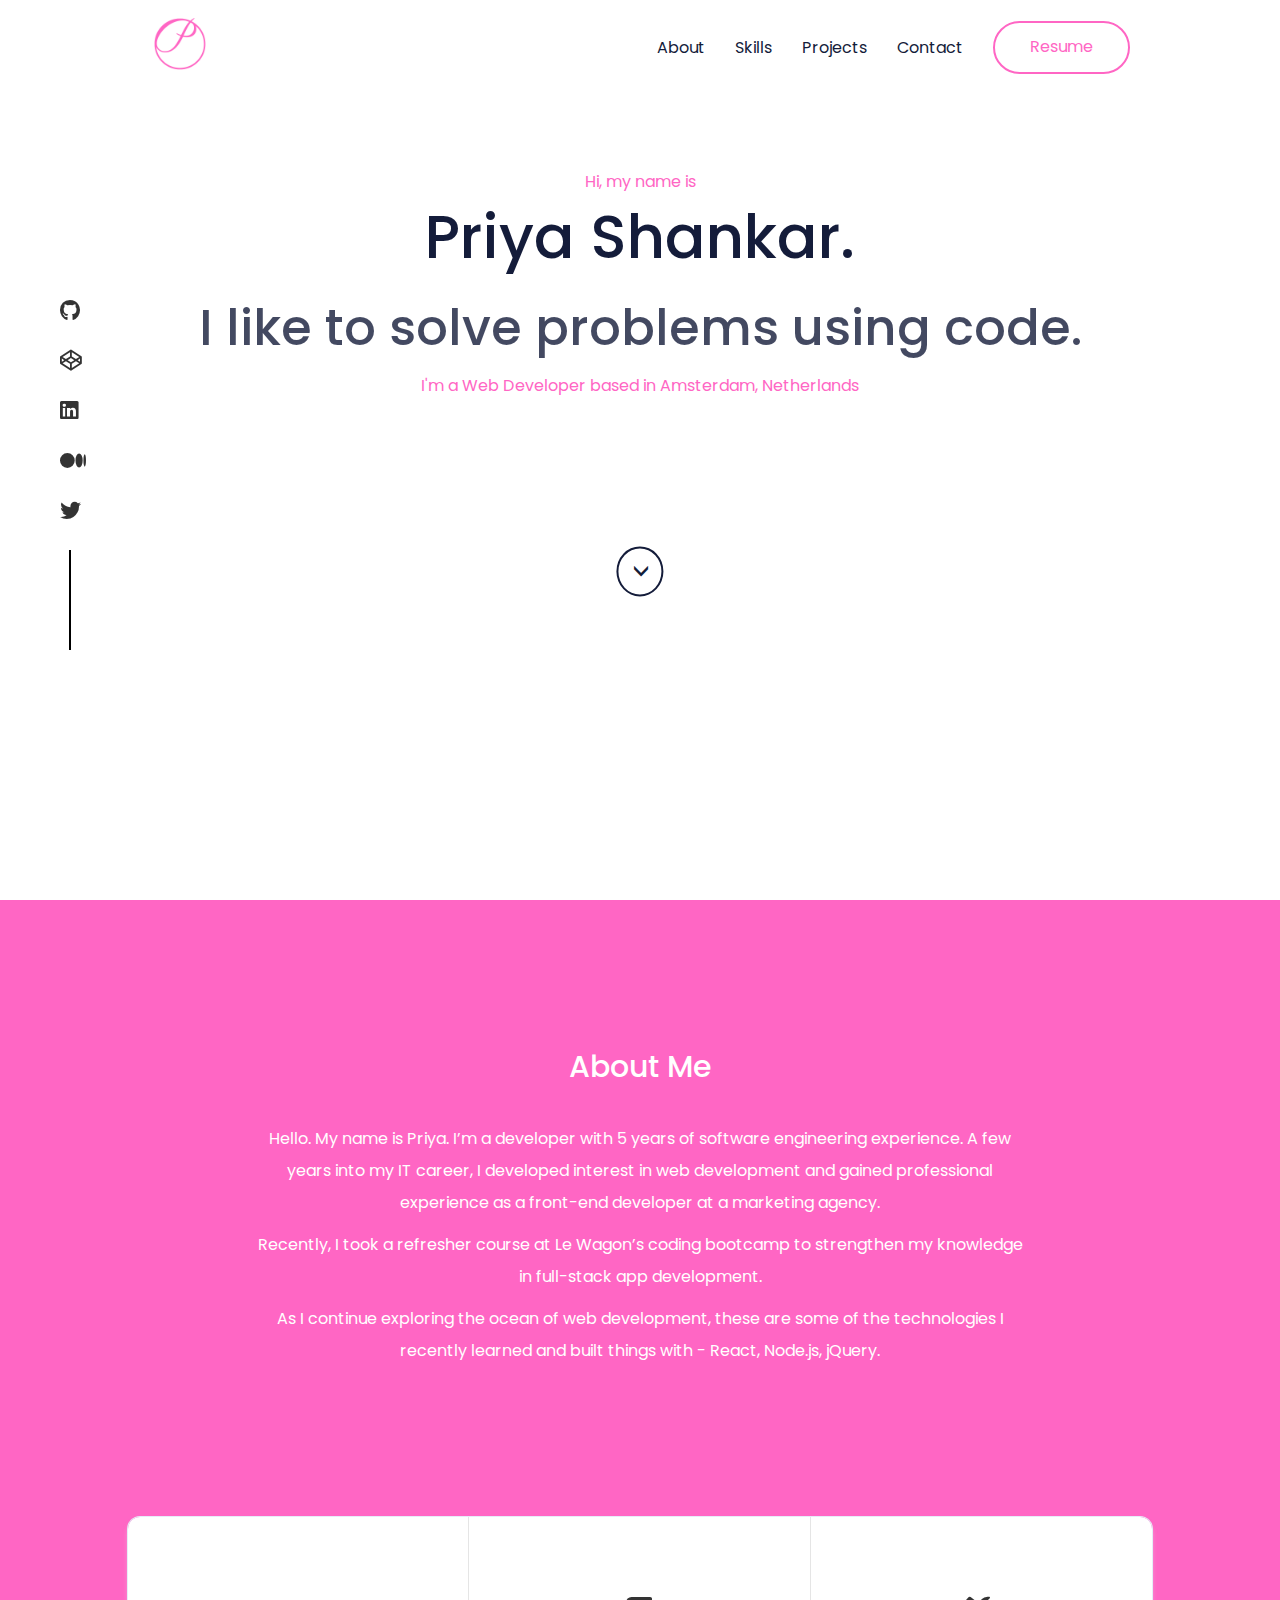
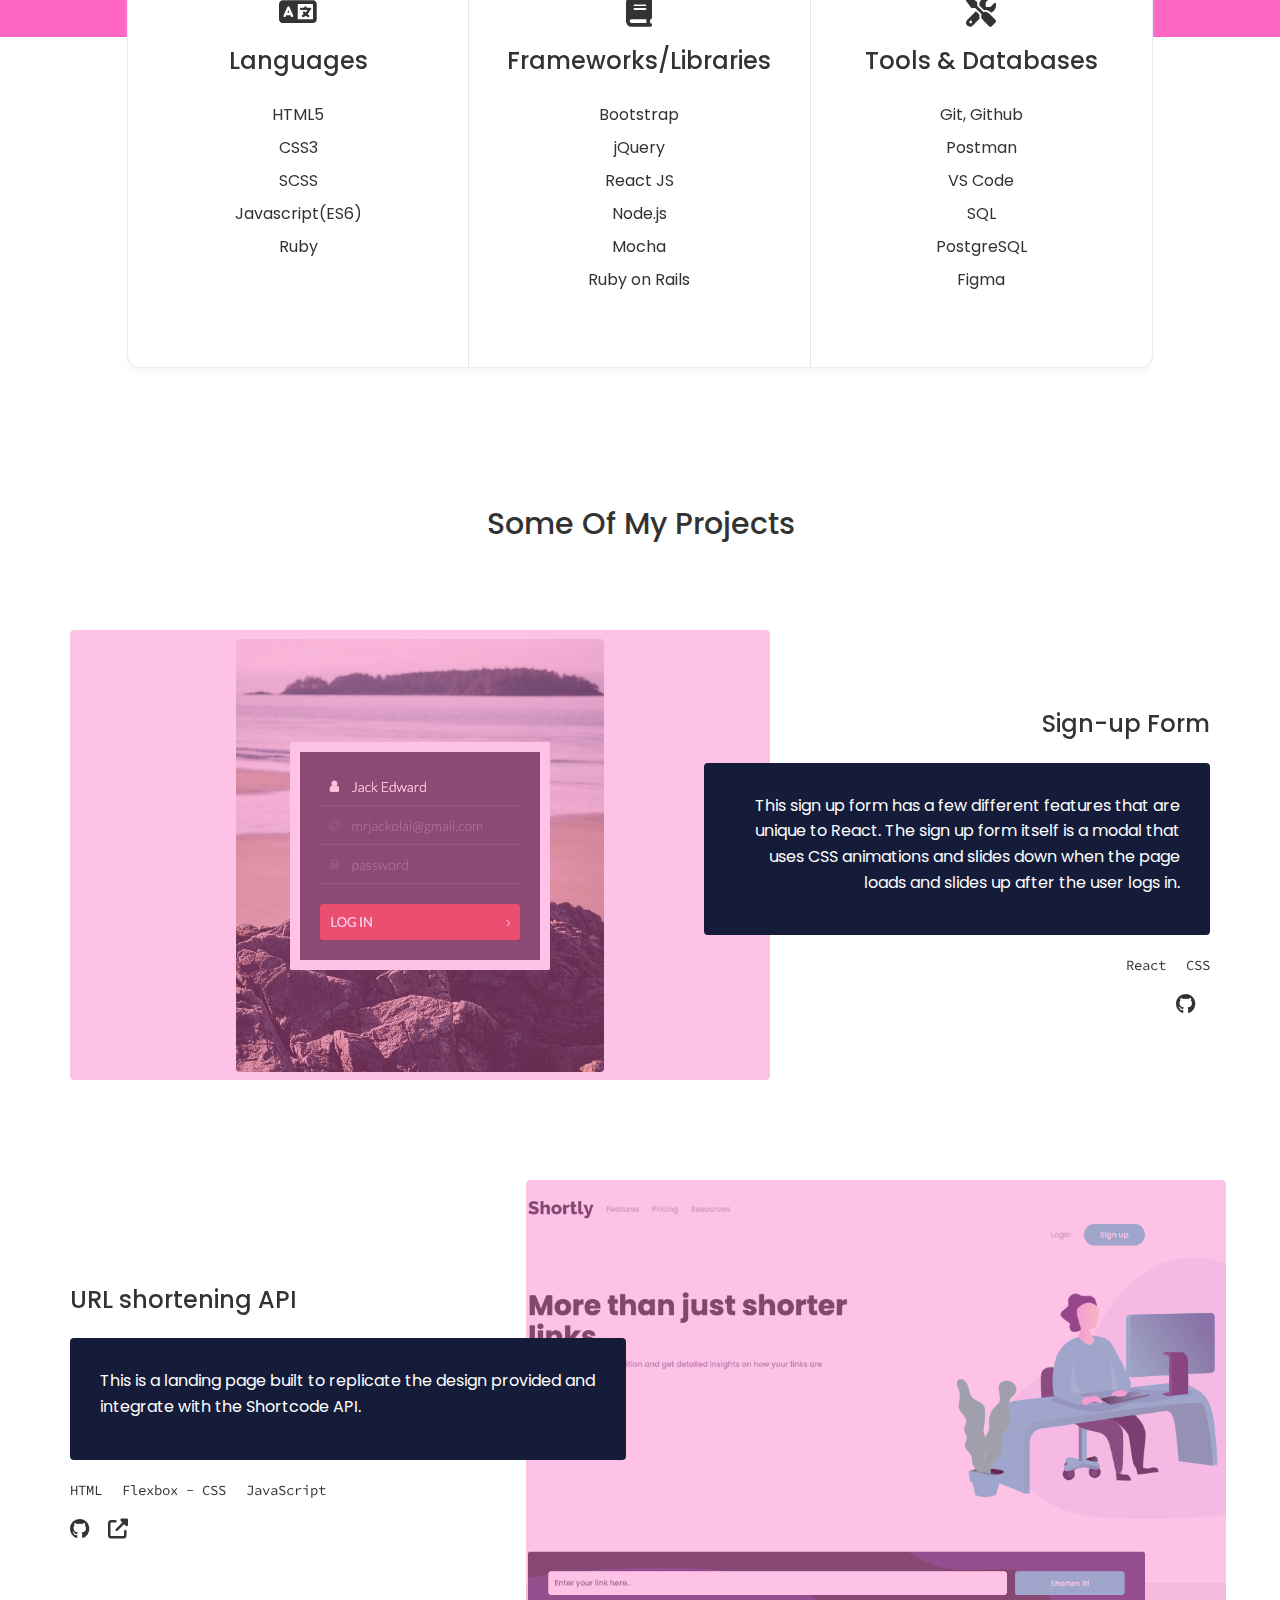
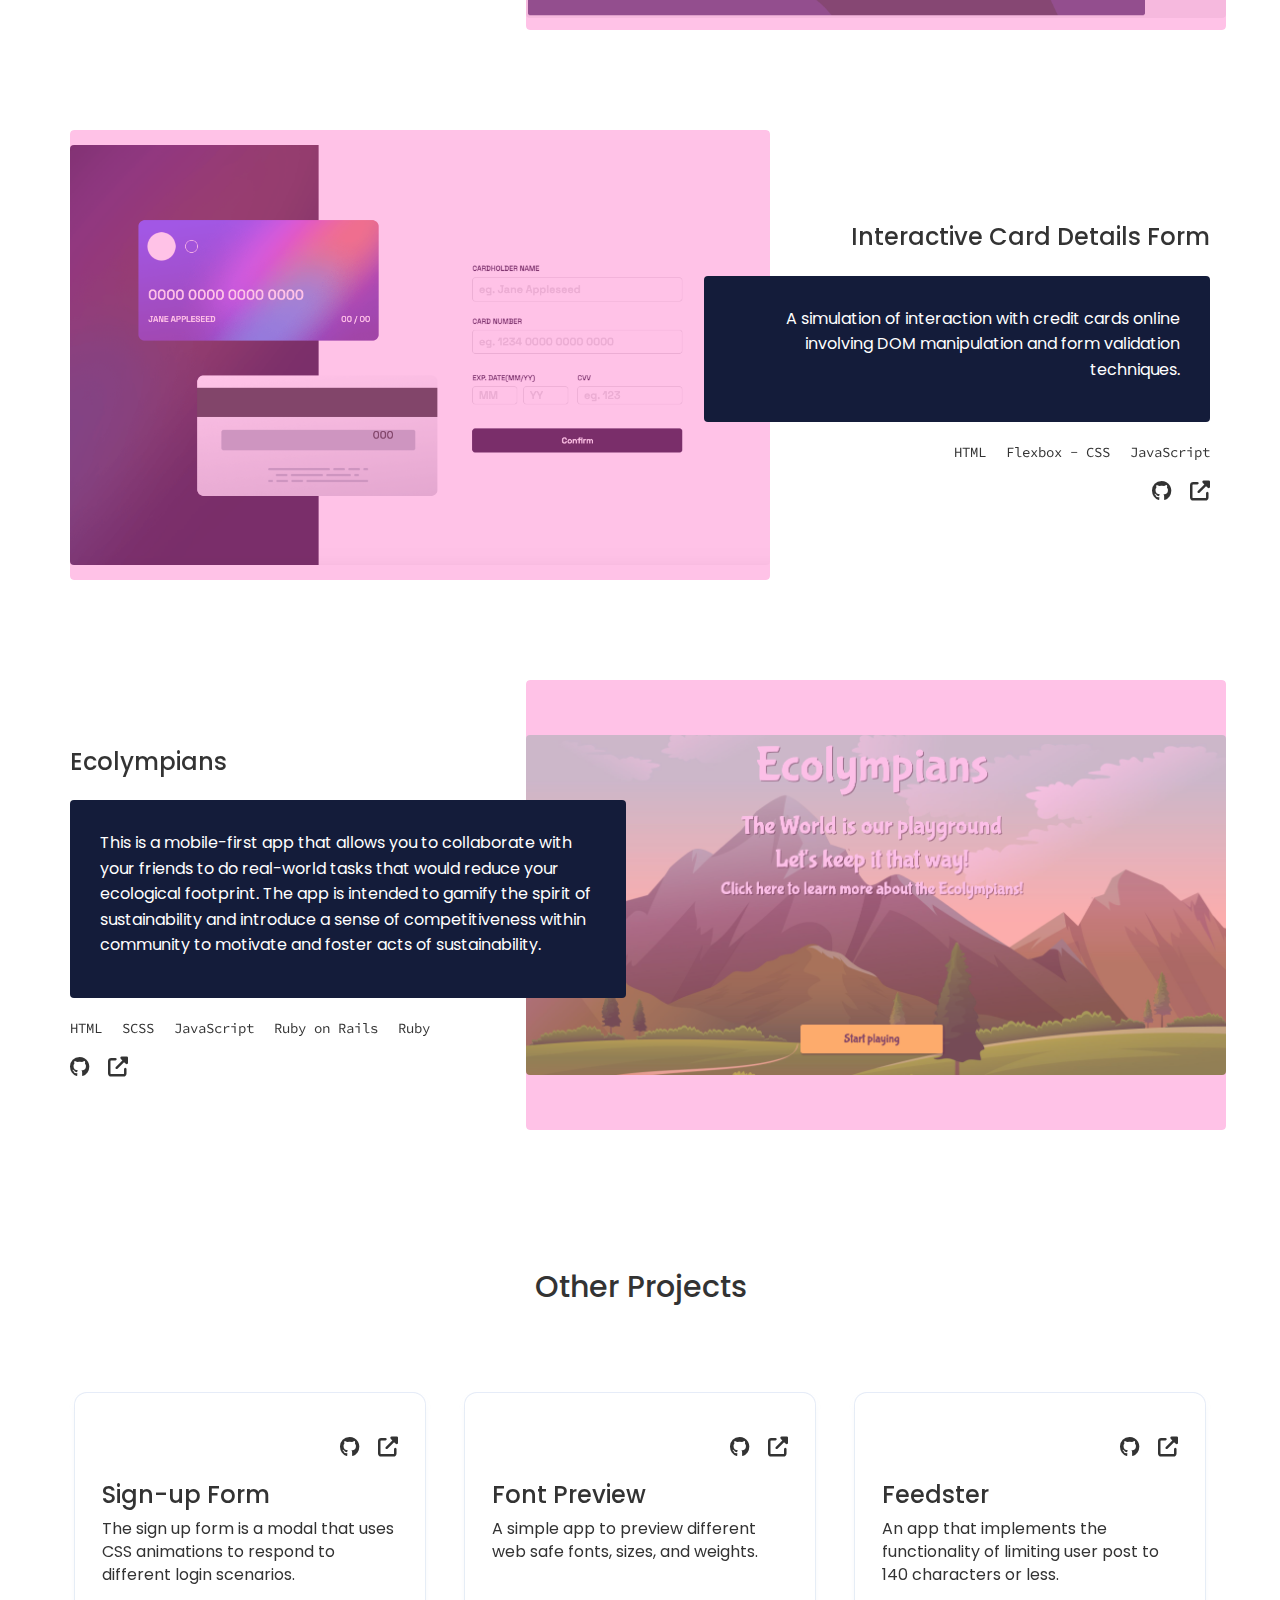
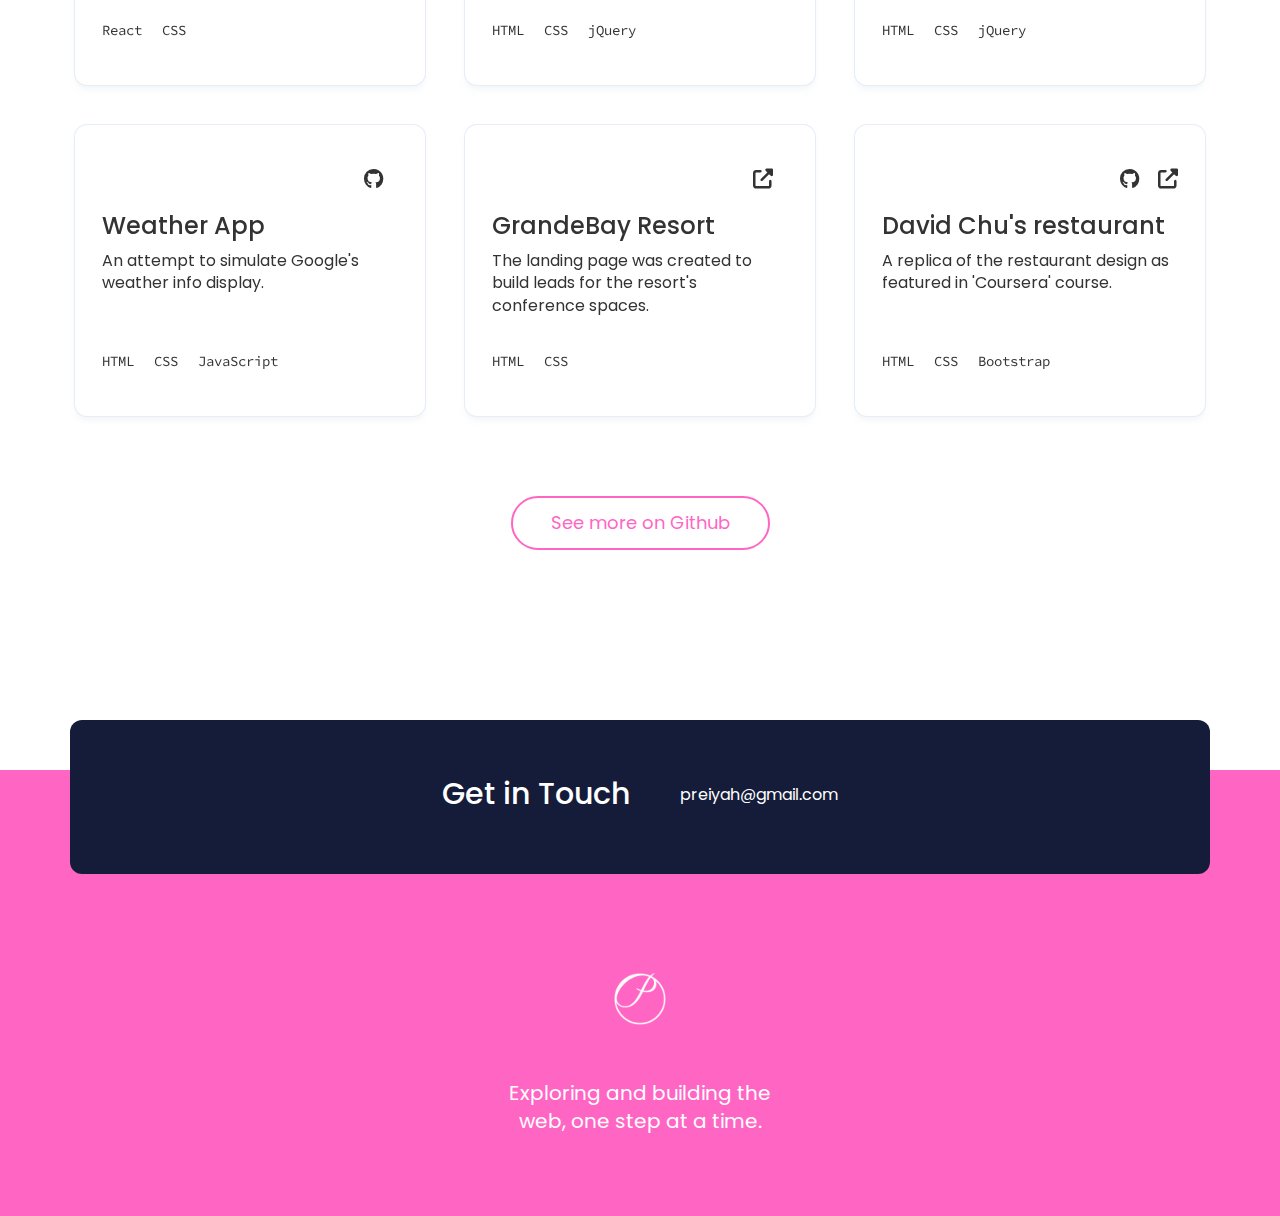
==== index.html @ c25af242 "reordered projects" ====
<!doctype html>
<html>

<head>
  <meta charset="utf-8">
  <meta name="viewport" content="width=device-width, initial-scale=1.0">
  <link rel="icon" type="image/png" href="./images/logo.png">
  <link rel="stylesheet" href="https://maxcdn.bootstrapcdn.com/bootstrap/3.3.7/css/bootstrap.min.css">
  <!-- <link rel="stylesheet" href="//maxcdn.bootstrapcdn.com/font-awesome/6.1.2/css/font-awesome.min.css"> -->
  <link rel="stylesheet" href="https://cdnjs.cloudflare.com/ajax/libs/font-awesome/6.1.2/css/all.min.css">
  <!-- <link href="https://fonts.googleapis.com/css?family=Lato|Source+Serif+Pro|Fira+Mono|Roboto|Fredoka+One" -->
  <!--     rel="stylesheet"> -->
  <link rel="preconnect" href="https://fonts.googleapis.com">
  <link rel="preconnect" href="https://fonts.gstatic.com" crossorigin>
  <!-- <link href="https://fonts.googleapis.com/css2?family=Poppins&display=swap" rel="stylesheet"> -->

  <link href="https://fonts.googleapis.com/css2?family=Poppins&family=Source+Code+Pro:wght@400&display=swap"
    rel="stylesheet">
  <link rel="stylesheet" href="style.css">
  <title>Priya Shankar | Web developer</title>
</head>

<body>
  <!-- Navigation Block-->

  <section class="hero">
    <nav id="navBar">
      <div class="header">
        <div class="logo">
          <a href='#'>
            <img src="images/logo.png" alt="Logo">
          </a>
        </div>
        <div class="menu">
          <i class="fa fa-solid fa-bars"></i>
        </div>
        <div class="menu-expanded">
          <div class="menu-items">
            <a href="#about-me">About</a>
            <a href="#skills">Skills</a>
            <a href="#projects">Projects</a>
            <a href="#get-in-touch">Contact</a>
            <button class="btn-resume">
              <a href="Resume.pdf" target="_blank">Resume</a>
            </button>
          </div>
          <div class="menu-icon-cross">
            <i class="fa fa-solid fa-xmark"></i>
          </div>

        </div>
        <div class="menu-lg">
          <div class="menu-items-lg">
            <a href="#about-me">About</a>
            <a href="#skills">Skills</a>
            <a href="#projects">Projects</a>
            <a href="#get-in-touch">Contact</a>
            <button class="btn-resume">
              <a href="resume.pdf" target="_blank">Resume</a>
            </button>
          </div>
          <div class="menu-icon-cross">
            <i class="fa fa-solid fa-xmark"></i>
          </div>

        </div>


      </div>
    </nav>
    <div class="container">

      <!-- Hero Block-->
      <div class="intro">
        <p>Hi, my name is</p>
        <h1 class="name">Priya Shankar.</h1>
        <h2>I like to solve problems using code.</h2>
        <p>I'm a Web Developer based in Amsterdam, Netherlands</p>

      </div>
      <a class="btn-scroll" href="#about-me">

      </a>
      <ul class="social-media">
        <li><a href="https://github.com/impriyashankar" target="_blank"><i class="fa fa-brands fa-github"></i></a></li>
        <li><a href="https://codepen.io/impriyashankar/" target="_blank"><i class="fa fa-brands fa-codepen"></i></a>
        </li>
        <li><a href="https://www.linkedin.com/in/priyashankarkp/" target="_blank"><i
              class="fa fa-brands fa-linkedin"></i></a></li>
        <li><a href="https://medium.com/@preiyah" target="_blank"><i class="fa fa-brands fa-medium"></i></a></li>
        <li><a href="https://twitter.com/impriyashankar" target="_blank"><i class="fa fa-brands fa-twitter"></i></a>
        </li>
        <li class="line"></li>
      </ul>
    </div>
  </section>
  <section id="about-me">
    <div class="container">
      <h2>
        About Me
      </h2>
      <div class="content">
        <p>Hello. My name is Priya. I’m a developer with 5 years of software engineering experience. A few years into my
          IT career, I developed interest in web development and gained professional experience as a front-end developer
          at a marketing agency.</p>

        <p>Recently, I took a refresher course at Le Wagon’s coding bootcamp to strengthen my knowledge in full-stack
          app development. </p>

        <p>As I continue exploring the ocean of web development, these are some of the technologies I recently learned
          and built things with - React, Node.js, jQuery.

        </p>
      </div>
  </section>

  <section id="skills">
    <div class="container">
      <div class="content row">
        <div class="languages col-md-4">
          <i class="fa-solid fa-language"></i>
          <h3>Languages</h3>
          <p>HTML5</p>
          <p>CSS3</p>
          <p>SCSS</p>

          <p>Javascript(ES6)</p>
          <p>Ruby</p>


        </div>
        <div class="libs col-md-4">
          <i class="fa-solid fa-book"></i>
          <h3>Frameworks/Libraries</h3>
          <p>Bootstrap</p>
          <p>jQuery</p>
          <p>React JS</p>
          <p>Node.js</p>
          <p>Mocha</p>
          <p>Ruby on Rails</p>

        </div>
        <div class="tools col-md-4">
          <i class="fa-solid fa-screwdriver-wrench"></i>
          <h3>Tools & Databases</h3>
          <p>Git, Github</p>
          <p>Postman</p>
          <p>VS Code</p>
          <p>SQL</p>
          <p>PostgreSQL</p>
          <p>Figma</p>

        </div>
      </div>
    </div>
  </section>

  <section id="projects">
    <div class="container">
      <h2>Some Of My Projects</h2>
      <div class="project">
        <a href="#" target="_blank">
          <div class="project-image">
            <img src="images/React-signup-form.png" alt="Sign-up form">
            <div class="image-overlay"></div>

          </div>
        </a>
        <div class="project-text first">
          <div class="project-name">
            <a href="https://github.com/impriyashankar/React-Signup-Form" target="_blank">
              <h3>Sign-up Form</h3>
            </a>
          </div>
          <div class="project-desc first">
            <p>This sign up form has a few different features that are unique to React. The sign up form itself is a
              modal that uses CSS animations and slides down when the page loads and slides up after the user logs in.
            </p>
          </div>
          <div class="project-tech">
            <p>React</p>
            <p>CSS</p>

          </div>
          <div class="project-view">
            <a href="https://github.com/impriyashankar/React-Signup-Form" target="_blank"><i
                class="fa fa-brands fa-github"></i></a>
            <!-- <a href="#" target="_blank"><i class="fa-solid fa-up-right-from-square"></i></i></a> -->
          </div>
        </div>

      </div>
      <!-- <div class="project">
        <a href="https://github.com/impriyashankar/My-First-React-App" target="_blank">
          <div class="project-image">
            <img src="images/React-estore.png" alt="e-Store">
            <div class="image-overlay"></div>
          </div>
        </a>
        <div class="project-text first">
          <div class="project-name">
            <a href="https://github.com/impriyashankar/My-First-React-App" target="_blank">
              <h3>Simple e-Store</h3>
            </a>
          </div>
          <div class="project-desc first">
            <p>This project was my first venture into the world of React. It's a mobile-first, responsive React Single
              Page Application that simulates an ecommerce application.</p>
          </div>
          <div class="project-tech">
            <p>React</p>
            <p>CSS</p>

          </div>
          <div class="project-view">
            <a href="https://github.com/impriyashankar/My-First-React-App" target="_blank"><i
                class="fa fa-brands fa-github"></i></a>

          </div>
        </div>
      </div> -->

      <div class="project">
        <a href="#" target="_blank">
          <div class="project-image">
            <img src="images/url-shortening-api.png" alt="URL Shortening API">
            <div class="image-overlay"></div>

          </div>
        </a>
        <div class="project-text second">
          <div class="project-name">
            <a href="https://impriyashankar.github.io/url-shortening-api/" target="_blank">
              <h3>URL shortening API</h3>
            </a>
          </div>
          <div class="project-desc second">
            <p>This is a landing page built to replicate the design provided and integrate with the Shortcode API. </p>
          </div>
          <div class="project-tech">
            <p>HTML</p>
            <p>Flexbox - CSS</p>
            <!-- <p>Mobile-first workflow</p> -->
            <p>JavaScript</p>
          </div>
          <div class="project-view">
            <a href="https://github.com/impriyashankar/url-shortening-api" target="_blank"><i
                class="fa fa-brands fa-github"></i></a>
            <a href="https://impriyashankar.github.io/url-shortening-api/" target="_blank"><i
                class="fa-solid fa-up-right-from-square"></i></i></a>
          </div>
        </div>
      </div>

      <div class="project">
        <a href="#" target="_blank">
          <div class="project-image">
            <img src="images/interactive-cards.png" alt="Interactive Cards">
            <div class="image-overlay"></div>

          </div>
        </a>
        <div class="project-text third">
          <div class="project-name">
            <a href="https://impriyashankar.github.io/interactive-cards/" target="_blank">
              <h3>Interactive Card Details Form</h3>
            </a>
          </div>
          <div class="project-desc third">
            <p>A simulation of interaction with credit cards online involving DOM manipulation and form validation techniques.</p>
          </div>
          <div class="project-tech">
            <p>HTML</p>
            <p>Flexbox - CSS</p>
            <p>JavaScript</p>
          </div>
          <div class="project-view">
            <a href="https://github.com/impriyashankar/interactive-cards" target="_blank"><i
                class="fa fa-brands fa-github"></i></a>
            <a href="https://impriyashankar.github.io/interactive-cards/" target="_blank"><i
                class="fa-solid fa-up-right-from-square"></i></i></a>
          </div>
        </div>
      </div>
      <div class="project">
        <a href="http://www.ecolympians.fun/" target="_blank">
          <div class="project-image">
            <img src="images/Ecolympians.png" alt="Ecolympians - for sustainability">
            <div class="image-overlay"></div>

          </div>
        </a>
        <div class="project-text fourth">
          <div class="project-name">
            <a href="http://www.ecolympians.fun/" target="_blank">
              <h3>Ecolympians</h3>
            </a>
          </div>
          <div class="project-desc fourth">
            <p>This is a mobile-first app that allows you to collaborate with your friends to do real-world tasks that
              would reduce your ecological footprint. The app is intended to gamify the spirit of sustainability and
              introduce a sense of competitiveness within community to motivate and foster acts of sustainability.</p>
          </div>
          <div class="project-tech">
            <p>HTML</p>
            <p>SCSS</p>
            <p>JavaScript</p>
            <p>Ruby on Rails</p>
            <p>Ruby</p>
          </div>
          <div class="project-view">
            <a href="https://github.com/impriyashankar/ecolympians" target="_blank"><i
                class="fa fa-brands fa-github"></i></a>
            <a href="http://www.ecolympians.fun/" target="_blank"><i
                class="fa-solid fa-up-right-from-square"></i></i></a>
          </div>
        </div>
      </div>



      <!-- <div class="project">
        <a href="#" target="_blank">
          <div class="project-image">
            <img src="images/Real-time-clock.png" alt="Real-time clock">
            <div class="image-overlay"></div>

          </div>
        </a>
        <div class="project-text fourth">
          <div class="project-name">
            <a href="https://impriyashankar.github.io/Real-time-Clock/" target="_blank">
              <h3>Real-time Clock</h3>
            </a>
          </div>
          <div class="project-desc third">
            <p>A real-time CSS clock that displays the current time.</p>
          </div>
          <div class="project-tech">
            <p>HTML</p>
            <p>CSS</p>
            <p>JavaScript</p>
          </div>
          <div class="project-view">
            <a href="https://github.com/impriyashankar/Real-time-Clock" target="_blank"><i
                class="fa fa-brands fa-github"></i></a>
            <a href="https://impriyashankar.github.io/Real-time-Clock/" target="_blank"><i
                class="fa-solid fa-up-right-from-square"></i></i></a>
          </div>
        </div>
      </div> -->

    </div>
  </section>

  <section class="other-projects">
    <div class="container">
      <h2>Other Projects</h2>




      <div class="row">

        <div class="work col-xs-12 col-sm-6 col-md-4">

          <div class="content">
            <div class="icons">
              <a href="https://github.com/impriyashankar/React-Signup-Form" target="_blank"><i
                  class="fa fa-brands fa-github"></i></a>
              <a href="https://impriyashankar.github.io/React-Signup-Form/" target="_blank"><i
                  class="fa-solid fa-up-right-from-square"></i></i></a>
            </div>
            <div class="text">
              <h3>Sign-up Form</h3>
              <p>The sign up form is a modal that uses CSS animations to respond to different login scenarios.</p>
            </div>
            <div class="project-tech">
              <p>React</p>
              <p>CSS</p>

            </div>
          </div>

        </div>

        <div class="work col-xs-12 col-sm-6 col-md-4">
          <div class="content">
            <div class="icons">
              <a href="https://github.com/impriyashankar/Font-Preview" target="_blank"><i
                  class="fa fa-brands fa-github"></i></a>
              <a href="https://impriyashankar.github.io/Font-Preview/" target="_blank"><i
                  class="fa-solid fa-up-right-from-square"></i></i></a>
            </div>
            <div class="text">
              <h3>Font Preview</h3>
              <p>A simple app to preview different web safe fonts, sizes, and weights.</p>
            </div>

            <div class="project-tech">
              <p>HTML</p>
              <p>CSS</p>
              <p>jQuery</p>
            </div>
          </div>
        </div>
        <div class="work col-xs-12 col-sm-6 col-md-4">
          <div class="content">
            <div class="icons">
              <a href="https://github.com/impriyashankar/Feedster" target="_blank"><i
                  class="fa fa-brands fa-github"></i></a>
              <a href="https://impriyashankar.github.io/Feedster/" target="_blank"><i
                  class="fa-solid fa-up-right-from-square"></i></i></a>
            </div>
            <div class="text">
              <h3>Feedster</h3>
              <p>An app that implements the functionality of limiting user post to 140 characters or less.</p>
            </div>
            <div class="project-tech">
              <p>HTML</p>
              <p>CSS</p>
              <p>jQuery</p>
            </div>
          </div>
        </div>
      </div>
      <!-- </div> -->

      <div class="row">
        <div class="work col-xs-12 col-sm-6 col-md-4">
          <div class="content">
            <div class="icons">
              <a href="https://github.com/impriyashankar/Weather-App" target="_blank"><i
                  class="fa fa-brands fa-github"></i></a>
              <!-- <a href="#" target="_blank"><i class="fa-solid fa-up-right-from-square"></i></i></a> -->
            </div>
            <div class="text">
              <h3>Weather App</h3>
              <p>An attempt to simulate Google's weather info display.</p>
            </div>
            <div class="project-tech">
              <p>HTML</p>
              <p>CSS</p>
              <p>JavaScript</p>
            </div>
          </div>
        </div>
        <div class="work col-xs-12 col-sm-6 col-md-4">
          <div class="content">
            <div class="icons">
              <!-- <a href="#" target="_blank"><i class="fa fa-brands fa-github"></i></a> -->
              <a href="https://www.grandebayresort.in/conference_lp.php" target="_blank"><i
                  class="fa-solid fa-up-right-from-square"></i></i></a>
            </div>
            <div class="text">
              <h3>GrandeBay Resort</h3>
              <p>The landing page was created to build leads for the resort's conference spaces.</p>
            </div>
            <div class="project-tech">
              <p>HTML</p>
              <p>CSS</p>
            </div>
          </div>
        </div>
        <div class="work col-xs-12 col-sm-6 col-md-4">
          <div class="content">
            <div class="icons">
              <a href="https://github.com/impriyashankar/restaurant-site" target="_blank"><i
                  class="fa fa-brands fa-github"></i></a>
              <a href="https://impriyashankar.github.io/restaurant-site/" target="_blank"><i
                  class="fa-solid fa-up-right-from-square"></i></i></a>
            </div>
            <div class="text">
              <h3>David Chu's restaurant</h3>
              <p>A replica of the restaurant design as featured in 'Coursera' course.</p>
            </div>
            <div class="project-tech">
              <p>HTML</p>
              <p>CSS</p>
              <p>Bootstrap</p>
            </div>
          </div>
        </div>
      </div>
      <!-- </div> -->


      <div id="see-more-btn">
        <a href="https://github.com/impriyashankar" class="button">See more on Github</a>
      </div>
    </div>
  </section>

  <section class="footer">
    <div class="container">
      <div id="get-in-touch">
        <h2>Get in Touch</h2>
        <p>preiyah@gmail.com</p>
      </div>
    </div>
    <div class="final-text">
      <div class="logo">
        <a href="/"><img src="images/logo_1.png" alt="Logo"></a>
      </div>
      <p>Exploring and building the web, one step at a time.</p>
    </div>
  </section>

  <script src="https://code.jquery.com/jquery-3.6.0.min.js"
    integrity="sha256-/xUj+3OJU5yExlq6GSYGSHk7tPXikynS7ogEvDej/m4=" crossorigin="anonymous"></script>
  <script src="script.js"></script>
</body>

</html>
---- style.css ----
* {
  box-sizing: border-box;
}

/* body {
  scroll-behavior: smooth;
} */

body {
  font-family: "Poppins", sans-serif;
  background-color: #fff;
}

.hero {
  height: 100vh;
}

h1 {
  font-size: 60px;
}

p,
a {
  font-size: 16px;
}

a {
  text-decoration: none ! important;

}

#navBar {
  transition: opacity 2s;
  position: fixed;
  top: 0px;
  left: 50%;
  transform: translate(-50%, 0px);
  width: inherit;
  z-index: 100;
  height: 94px;
  width: 100%;
  background-color: #fff;
  /* margin: 0 auto; */
  padding: 0 150px;
}

.header {
  display: flex;
  justify-content: space-between;
  padding: 21px 0;
}

.logo {
  margin-top: -27px;
  margin-left: -20px;
}

.logo img {
  width: 100px;
}

.menu i {
  font-size: 30px;
  color: #141c3a;
}

.menu-expanded {
  position: absolute;
  top: 0;
  right: 0;
  width: 70vw;
  height: 100vh;
  background-color: #ff66c4;
  transition: display 4s ease-in;
}

.menu-expanded .menu-items {
  color: #fff;
}

.menu-items,
.menu-items a {
  text-align: center;
  color: #fff;
}

.name {
  color: #fff;
}

.menu-items {
  height: 100%;
  display: flex;
  flex-direction: column;
  justify-content: space-evenly;
}

.menu-items-lg {
  display: flex;
  justify-content: space-between;
  color: #fff;
}



.menu-items-lg a {
  margin: 16px 30px 0 0;
  color: #141c3a;

}

.menu-items-lg a:hover {

  color: #ff66c4;

}

/* .menu-items-lg .btn-resume:hover {
  color:#ff66c4;
} */
.menu-lg .btn-resume:hover {

  background-color: #ff66c4;
}

.menu-lg .btn-resume:hover a {
  color: #fff;
}

.menu-expanded .btn-resume {

  background-color: #fff;
  width: 165px;
  margin: 0 auto;
}

.menu-expanded .btn-resume a {
  color: #ff66c4;
}

.menu-icon-cross {
  position: absolute;
  right: 23px;
  top: 18px;
  font-size: 40px;
}



.intro {
  display: flex;
  align-items: center;
  margin-top: 171px;
  flex-direction: column;

}

.intro p {
  color: #ff66c4;
}

.intro h1 {
  color: #141c3a;

}


.intro h2 {
  color: rgba(20, 28, 58, .8);
  font-size: 50px;
}

.intro>p:first-child {
  margin-bottom: -10px;
}

.intro>p:nth-child(4) {
  margin-top: 10px;
}

@keyframes displayMenu {
  0% {
    opacity: 0;
    width: 0%
  }

  100% {
    opacity: 1;
    width: 70vw;
  }
}

@keyframes hideMenu {
  0% {
    opacity: 1;
    width: 70vw;
  }

  100% {
    opacity: 0;
    width: 0%;
  }
}

.menu-animated-show {
  animation-name: displayMenu;
  animation-duration: 1s;
}

.menu-animated-hide {
  animation-name: hideMenu;
  animation-duration: 1s;
}

.btn-resume {

  padding: 13px 35px;
  border: 2px solid #ff66c4;
  border-radius: 55px;
  background-color: #fff;
}

.btn-resume a {
  text-decoration: none;
  color: #ff66c4;
  margin: 0;
}

/* .menu-expanded .btn-resume{
  border: 2px solid #fff;

}

.menu-expanded .btn-resume a{
  color: #fff;

} */

.hide {
  display: none;
}

.btn-scroll {
  text-align: center;
  margin-top: 140px;
  display: block;
  width: 100px;
  margin: 140px auto 0;

}

.btn-scroll::before {
  content: ">";
  width: 50px;
  display: inline-block;
  transform: rotate(90deg);
  border: 2px solid #141c3a;
  border-radius: 50%;
  font-size: 30px;
  text-align: center;
  color: #141c3a;
}

.btn-scroll:hover::before {
  color: #fff;
  background-color: #ff66c4;
  border: none;
}

.line {
  width: 100px;
  height: 2px;
  border-top: 2px solid #000;
  transform: rotate(90deg);
  position: relative;
  left: -40px;
  margin-top: 49px;
}

.social-media {
  display: flex;
  flex-direction: column;
  position: fixed;
  top: 300px;
  left: 20px;
  list-style: none;

}

.social-media li {
  position: relative;
  top: 0;
  transition: top ease .5s;
}

.social-media li:hover {
  top: -5px;
}

.social-media li:hover a {
  color: #ff66c4;
}

.social-media i {
  font-size: 21px;
  margin-bottom: 29px;
}

.social-media a {
  color: rgba(0, 0, 0, .8);
  transition: color ease .5s;
}

#about-me {
  text-align: center;
  color: #fff;
  background-color: #ff66c4;
}

#about-me>.container {
  padding-top: 130px;
  padding-bottom: 130px;
}

#about-me .content {
  margin: 0 180px;
  padding: 30px 0 130px;
}

#about-me p {
  /* margin-top: 30px; */
  line-height: 2;
  /* margin-bottom: 130px; */
}

#skills {
  width: 80%;
  margin: 0 auto;
  margin-top: -120px;
  background-color: #fff;
  border-radius: 12px;
}

#skills .container {
  box-shadow: 0 5px 5px 0 rgb(233 240 243 / 50%), 0 0 0 1px #e6ecf8;
  ;
  border-radius: 12px;
  width: 100%;
}

#skills .content {
  /* display:flex;
  justify-content: space-around; */
}

#skills .content>div {
  /* width:33.3%;
  display:inline-block; */
  text-align: center;
  padding-top: 80px;
}

#skills .content>div:not(.tools) {
  border-right: 1px solid rgba(0, 0, 0, .1);
}

#skills .content i {
  font-size: 30px;
}

#skills .col-md-4 {
  height: 450px;
}

#skills h3 {
  margin: 20px 0 30px;

}

#projects a,
.icons a {
  color: rgba(0, 0, 0, .8);
}

.project-tech {
  display: flex;
  justify-content: flex-end;
  margin-bottom: 5px;
  font-family: 'Source Code Pro', monospace;


}

.project-tech p {
  font-size: 14px;
}

.project-tech p:not(:last-child) {
  margin-right: 20px;
}

.project-image {
  /* width:60%; */
  position: relative;
  border-radius: 4px;
  width: 700px;
  height: 450px;
  /* text-align: center; */
  display: flex;
  justify-content: center;
  align-items: center;
  overflow: hidden;
}

.project-image img {
  max-width: 100%;
  border-radius: 4px;
}

#projects .container>div:nth-child(2) {
  margin-top: 90px;
}

.project {
  display: flex;
  align-items: center;
  margin-top: 100px;
  position: relative;
}

.project .project-text h3 {
  transition: color ease .5s;
}

.project .project-text h3:hover {
  color: #ff66c4;
}


.project-text {
  width: 40%;
  text-align: right;
  flex-grow: 1;
  transition: color ease 1s;

}

.project-desc {
  /* margin-left:-50px; */
  /* border:1px solid #000; */
  position: relative;
  background-color: #141c3a;
  color: #fff;
  padding: 30px;
  border-radius: 4px;
  margin: 25px 0 20px -50px;
}

.project-desc p {
  line-height: 1.6;
}

.project:nth-child(2n + 1) {
  flex-direction: row-reverse;
}

.project:nth-child(2n + 1) .project-desc {
  margin-left: 0;
  margin-right: -50px;
}

.project:nth-child(2n + 1) .project-text {
  margin-left: 0;
  margin-right: -50px;
  text-align: left;
}

.project:nth-child(2n + 1) .project-tech {
  justify-content: flex-start;
}

.image-overlay {
  position: absolute;
  width: 100%;
  height: 100%;
  background-color: rgba(255, 102, 196, .4);
  top: 0;
  border-radius: 4px;
  transition: opacity .3s ease-in-out;
  /* transition-duration: 2s; */
}

.project>a {
  display: block;
  width: 60%;
}

.other-projects a.link-div {
  display: block;
}

#projects .container,
.other-projects .container {
  padding-top: 120px;
}

#projects h2,
.other-projects h2 {
  text-align: center;
}

.project-view a:first-child {
  margin-right: 15px;

}

.project-view a {

  font-size: 20px;
}

.project-image:hover .image-overlay {
  /* display:none; */
  opacity: 0;
}

.other-projects .work {
  /* margin:20px; */
  padding: 20px;
  /* box-shadow: 0 5px 5px 0 rgb(233 240 243 / 50%), 0 0 0 1px #e6ecf8;
  border-radius:12px; */
  position: relative;
  top: 0;
  transition: top ease .5s;

}

.other-projects .content {
  box-shadow: 0 5px 5px 0 rgb(233 240 243 / 50%), 0 0 0 1px #e6ecf8;
  border-radius: 12px;
  padding: 40px 27px;
}

.other-projects .icons {
  text-align: right;

}

.other-projects .icons a {
  color: inherit;
  transition: color ease .5s;
}

.project-view i:hover,
.other-projects .icons a:hover {
  color: #ff66c4;
}

.other-projects .project-tech p {
  margin: 0 20px 0 0;
}

/* .other-projects .project-tech p:first-child {
  margin: 0 ;
} */
.other-projects .project-tech {
  justify-content: flex-start;
  margin-top: 33px;
}

.icons a:first-child {
  margin-right: 15px;

}

.work .content .text {
  height: 105px;
}

.icons a {

  font-size: 20px;
}

.other-projects .container .row:nth-child(2) {
  margin-top: 70px;
}

.other-projects .work:hover {
  top: -10px;
}

.other-projects .work .text:hover h3 {
  color: #ff66c4;

}

.footer {
  margin-top: 220px;
  background-color: #ff66c4;
  padding-bottom: 80px;
}

#get-in-touch {
  display: flex;
  justify-content: center;
  padding: 57px 60px;
  background-color: #141c3a;
  color: #fff;
  border-radius: 12px;
  position: relative;
  top: -50px;
}

#get-in-touch h2 {
  margin: 0 50px 0 0;
}

#get-in-touch p {
  margin-top: 7px;
}

.footer .logo {
  text-align: center;
  margin: 25px 0 30px;

}

.footer .final-text p {
  text-align: center;
  color: #fff;
  font-size: 20px;
  width: 300px;
  margin: 0 auto;
}

#see-more-btn {
  display: flex;
  justify-content: center;
  margin-top: 60px;
}

#see-more-btn a:hover {
  background-color: #ff66c4;
  color: #fff;
}

#see-more-btn a {
  padding: 12px 38px;
  background-color: transparent;
  border-color: #ff66c4;
  color: #ff66c4;
  font-weight: 400;
  font-size:18px;
  border-width: 2px;
  /* margin-top: 2rem; */
  border-radius: 55px;
  display: block;
  /* width: 244px; */
  border: 2px solid #ff66c4;
}

/***********************MEDIA QUERIES*********************/

@media(min-width:426px) {
  /*For Large screen devices*/

  .menu,
  .menu-icon-cross {
    display: none;
  }
}

@media(max-width:425px) {
  /*For smaller screen devices*/

  .menu-lg,
  .btn-scroll,
  .social-media {
    display: none;
  }

  .intro {
    align-items: flex-start;
  }

  .image-overlay {
    background-color: rgba(20, 28, 58, .8)
  }

  #navBar {
    padding: 0 15px;
  }

  .project-text {

    color: #fff;
    width: 90%;
    margin: 0 auto;
    width: 100%;
    text-align: left;
    /* background-color:#000; */
    padding: 40px;



  }

  .project .project-text h3 {
    color: #fff;
  }

  .project-text.first {
    background: url('images/url-shortening-api.png') no-repeat;

    background-color: rgba(20, 28, 58, .8);
    background-blend-mode: soft-light;

  }

  .project-text.second {
    background: url('images/React-estore.png') no-repeat;

    background-color: rgba(20, 28, 58, .8);
    background-blend-mode: soft-light;

  }

  .project-text.third {
    background: url('images/interactive-cards.png') no-repeat;

    background-color: rgba(20, 28, 58, .8);
    background-blend-mode: soft-light;

  }

  .project-text.fourth {
    background: url('images/Ecolympians.png') no-repeat;

    background-color: rgba(20, 28, 58, .8);
    background-blend-mode: soft-light;

  }

  .project-text a {
    color: #fff;
    text-align: left;
  }

  #projects .project-view a {
    color: #fff;
  }

  .project-tech {
    justify-content: flex-start;
  }

  .project .project-desc {
    background-color: transparent;
    padding: 0;
    margin: 20px 0 !important;
  }

  .project {

    display: block;
  }

  .project-tech p {
    font-size: 14px;
  }

  .project-image {
    display: none;
  }

  #about-me .content {
    text-align: left;
    width: 90%;
    margin: 0 auto;
  }

}
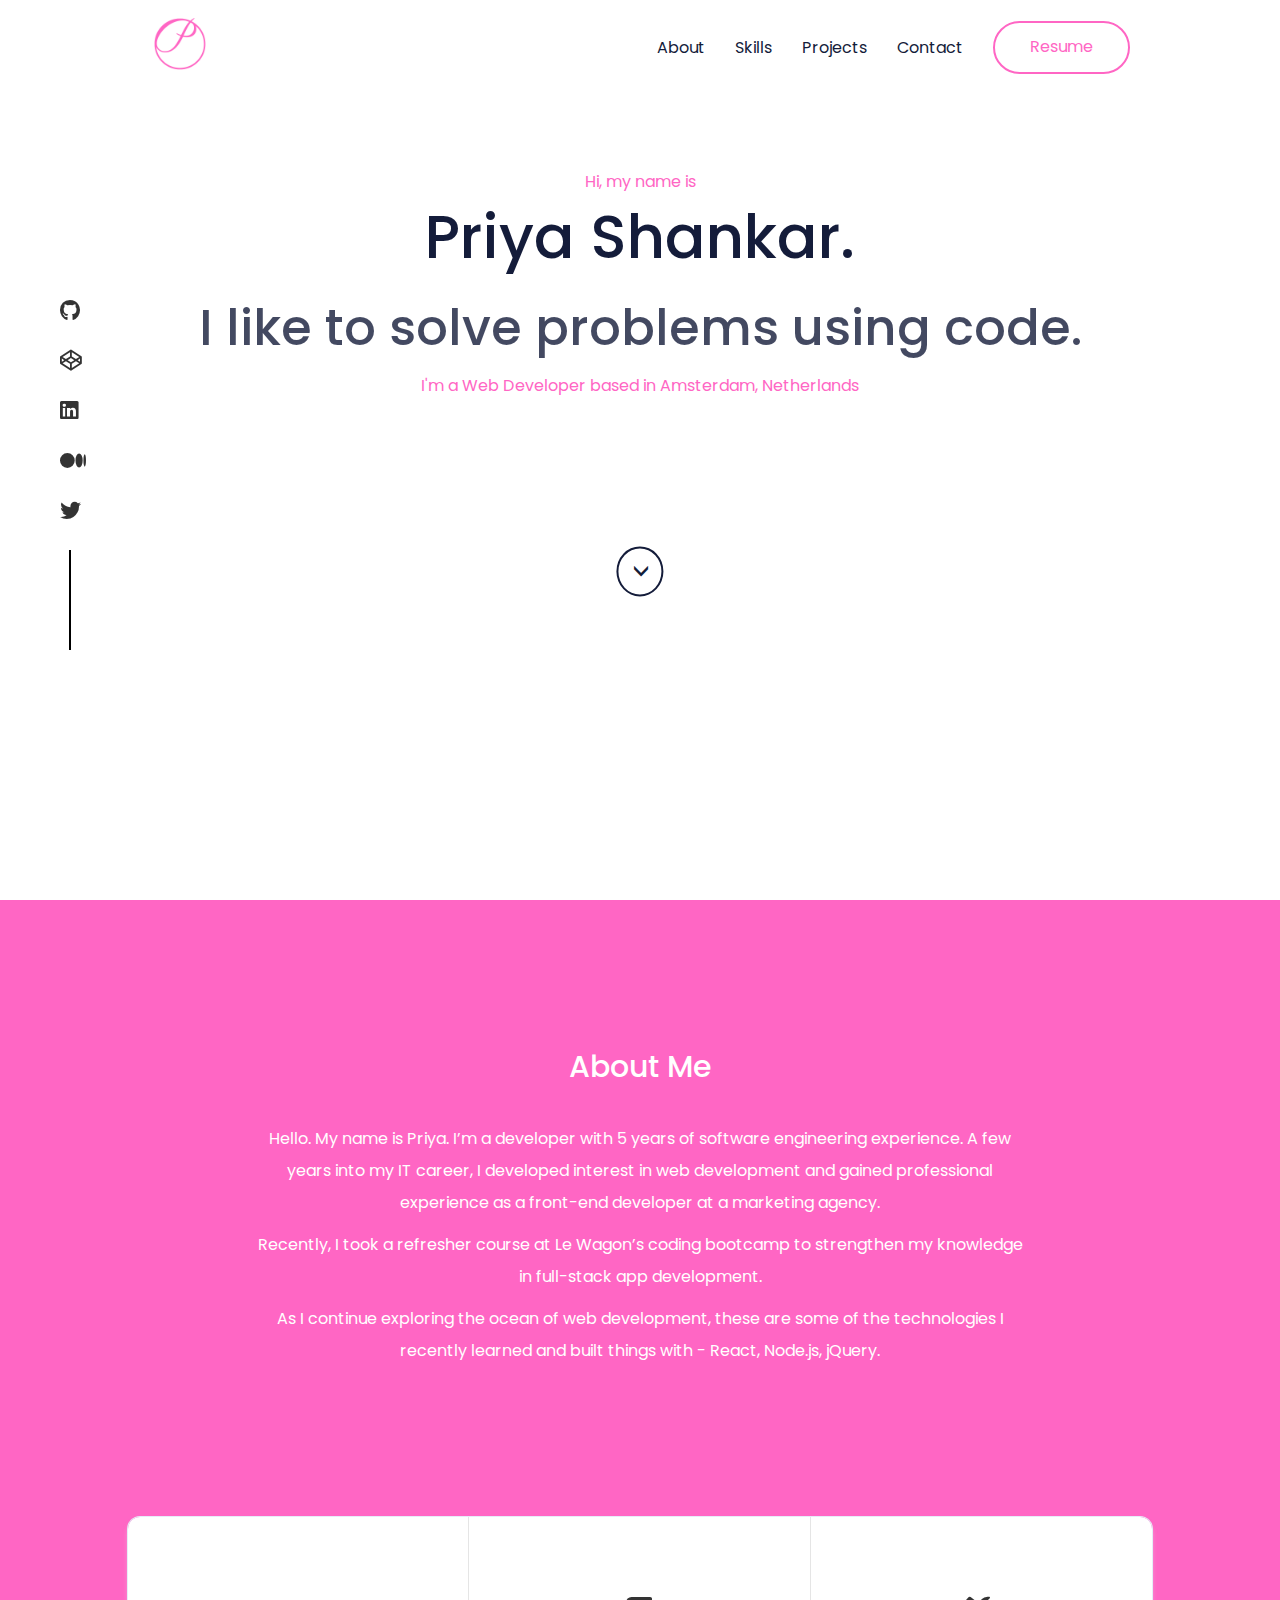
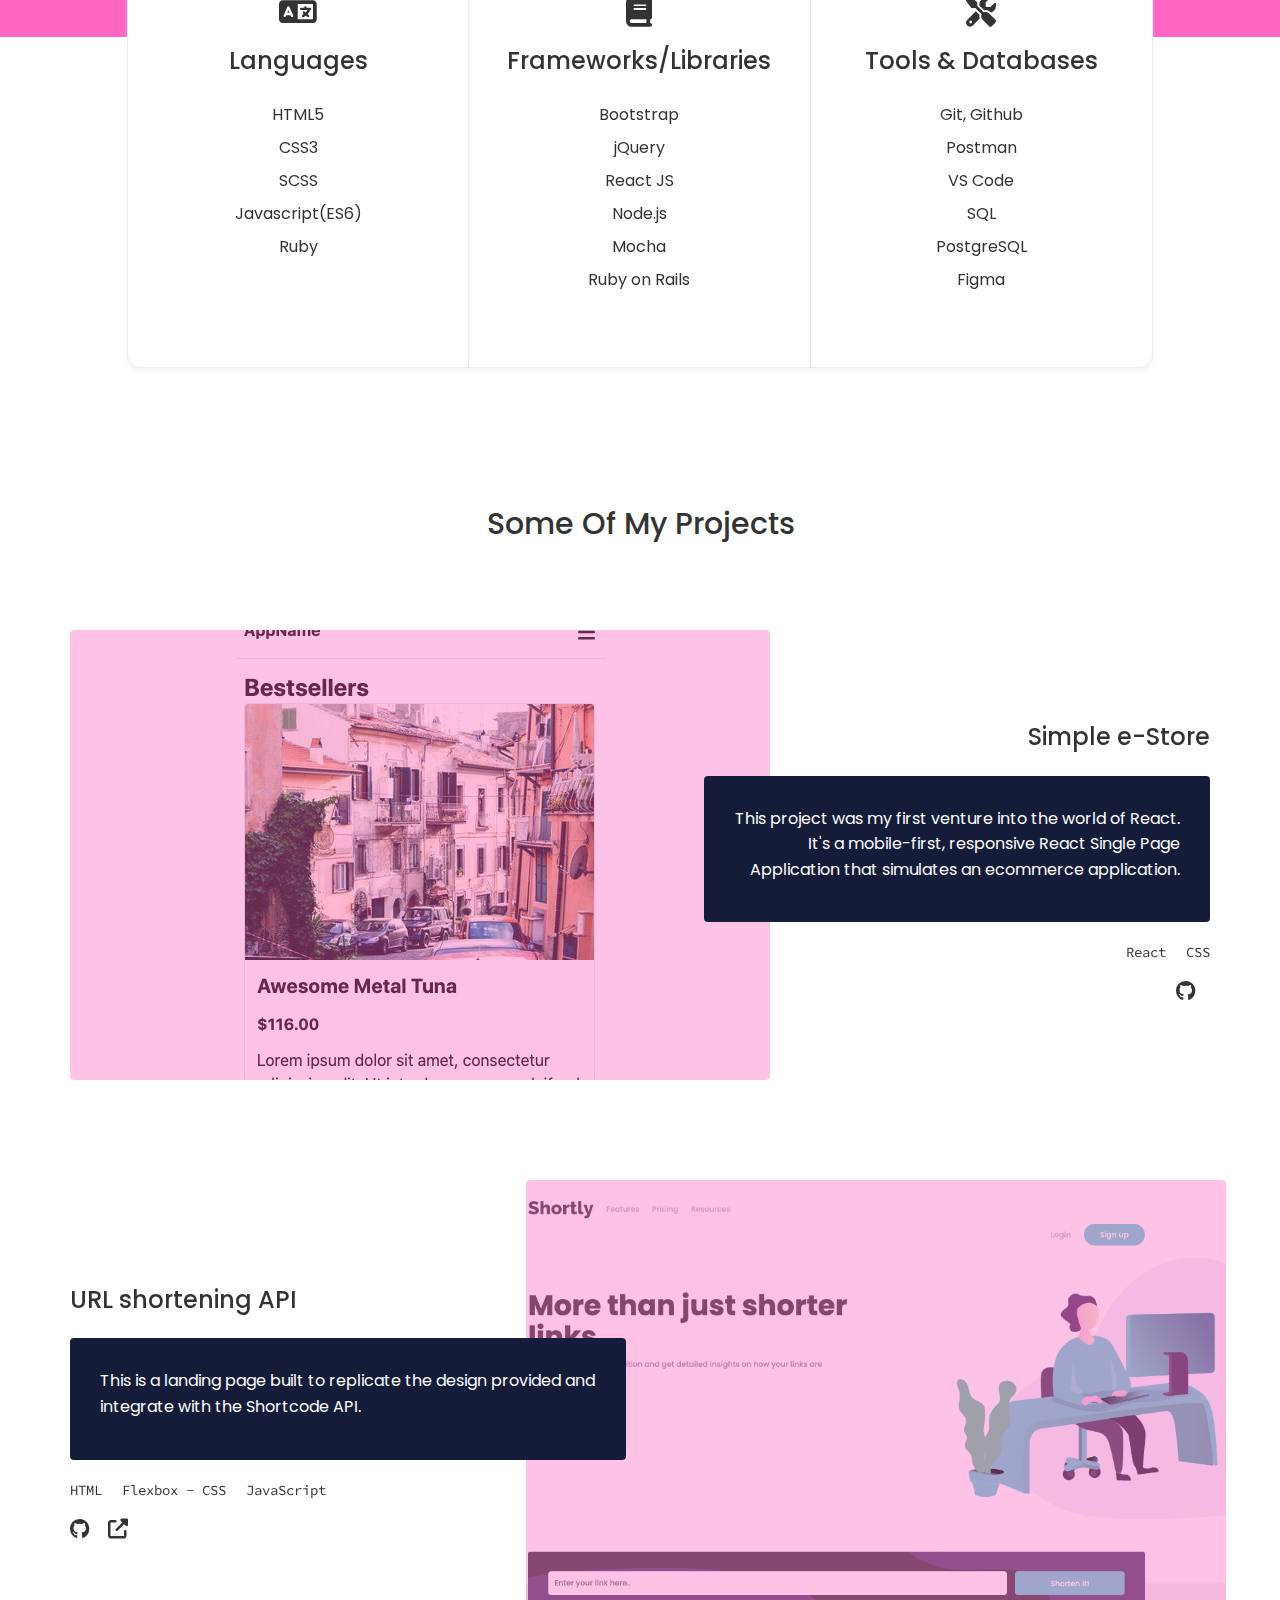
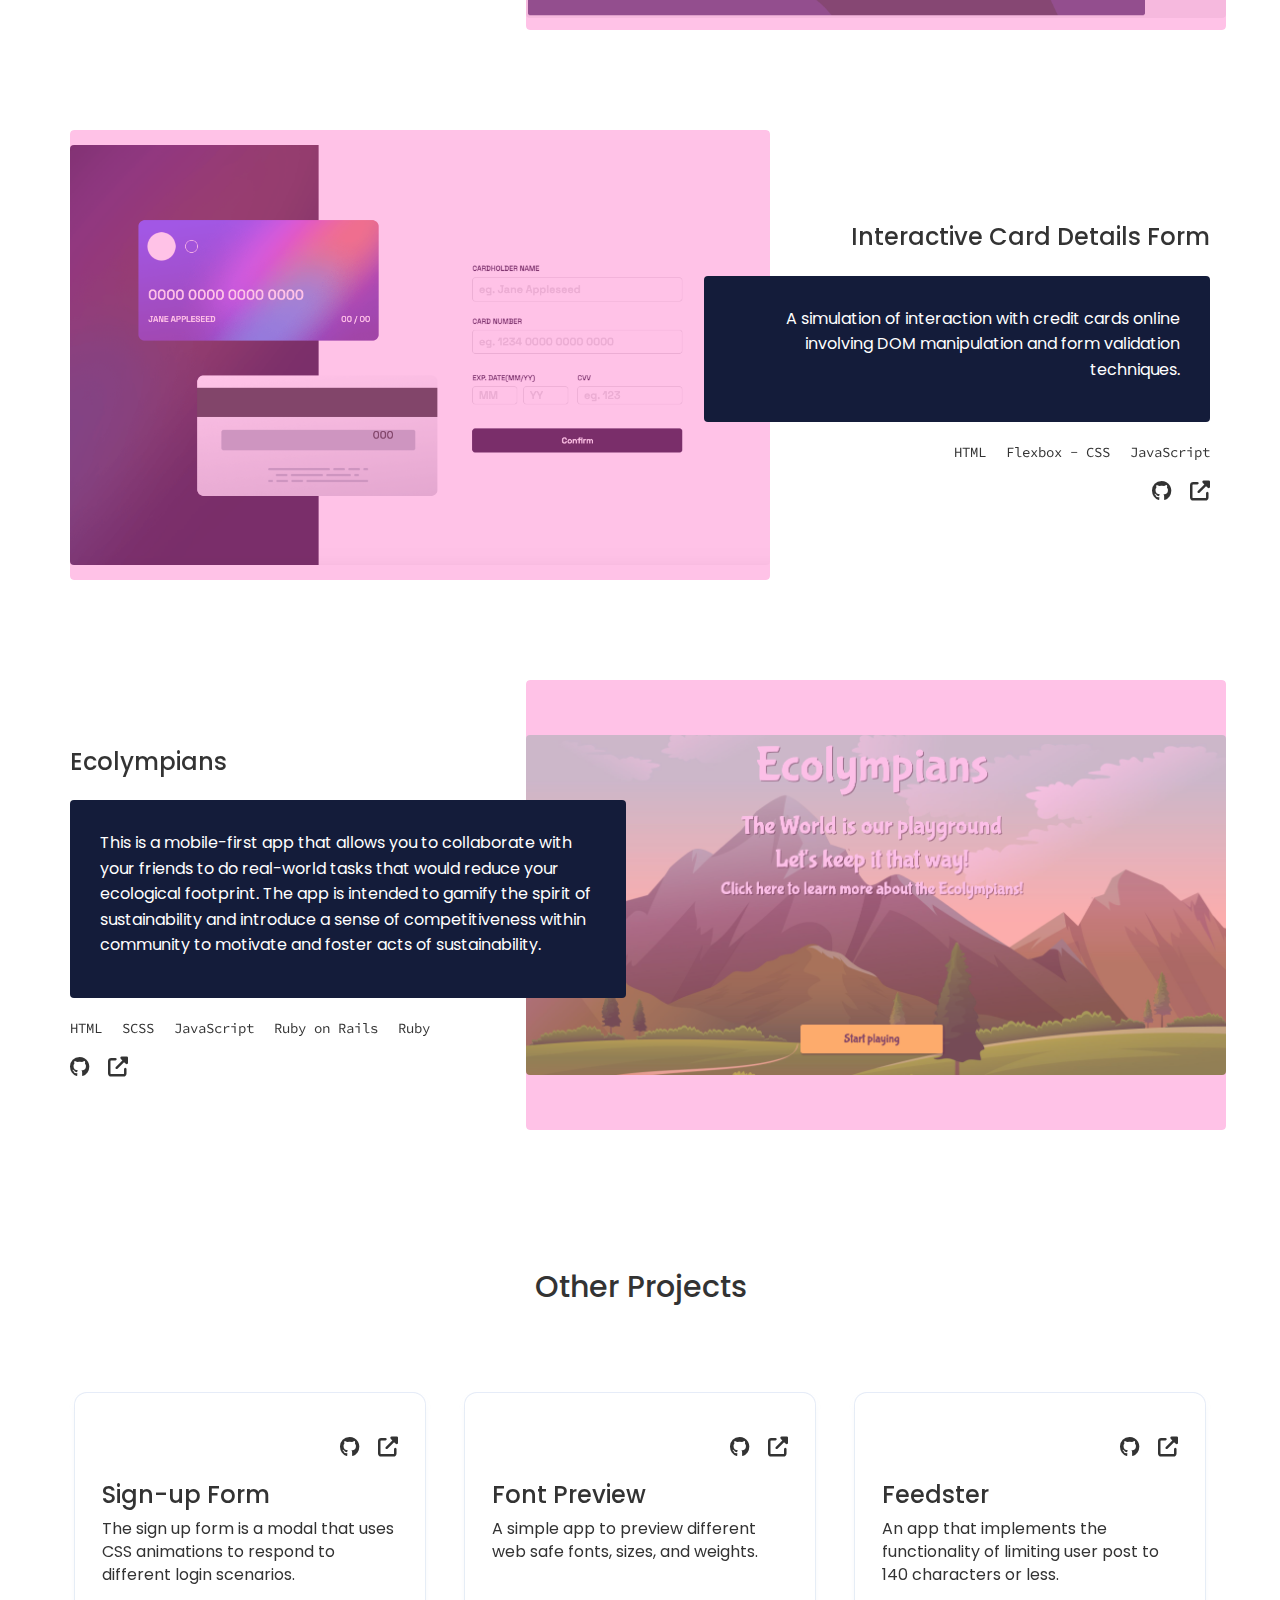
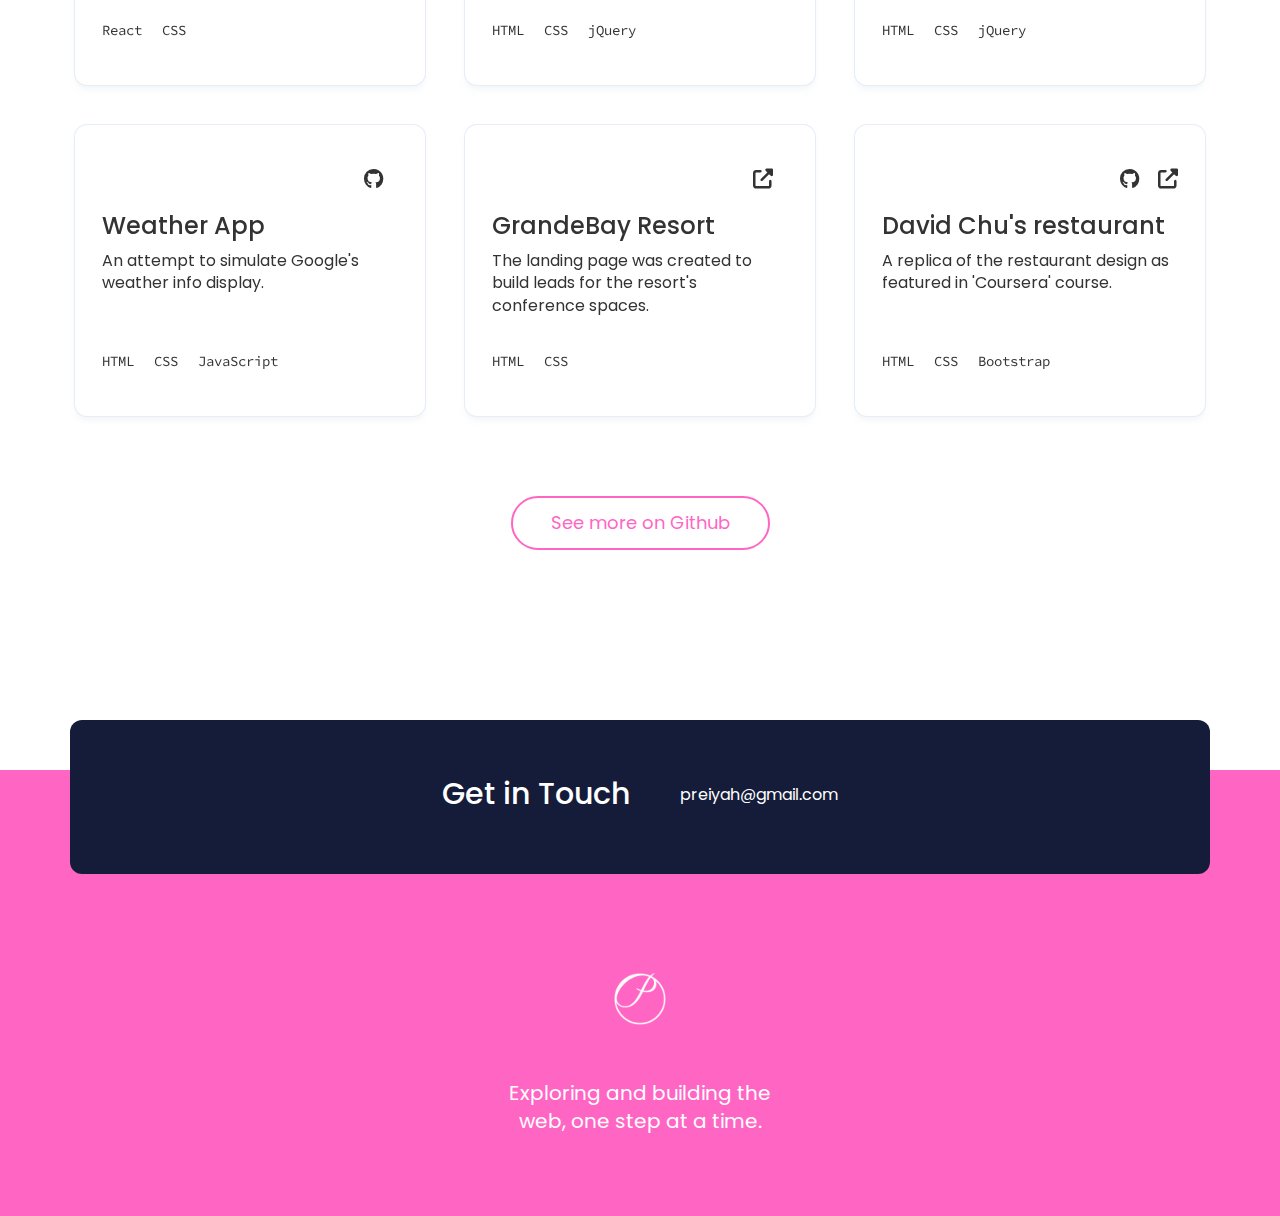
==== commit 617514a9: "reordered project work" ====
--- a/index.html
+++ b/index.html
@@ -158,7 +158,7 @@
   <section id="projects">
     <div class="container">
       <h2>Some Of My Projects</h2>
-      <div class="project">
+      <!-- <div class="project">
         <a href="#" target="_blank">
           <div class="project-image">
             <img src="images/React-signup-form.png" alt="Sign-up form">
@@ -185,12 +185,12 @@
           <div class="project-view">
             <a href="https://github.com/impriyashankar/React-Signup-Form" target="_blank"><i
                 class="fa fa-brands fa-github"></i></a>
-            <!-- <a href="#" target="_blank"><i class="fa-solid fa-up-right-from-square"></i></i></a> -->
-          </div>
-        </div>
-
-      </div>
-      <!-- <div class="project">
+
+          </div>
+        </div>
+
+      </div> -->
+      <div class="project">
         <a href="https://github.com/impriyashankar/My-First-React-App" target="_blank">
           <div class="project-image">
             <img src="images/React-estore.png" alt="e-Store">
@@ -218,7 +218,7 @@
 
           </div>
         </div>
-      </div> -->
+      </div>
 
       <div class="project">
         <a href="#" target="_blank">
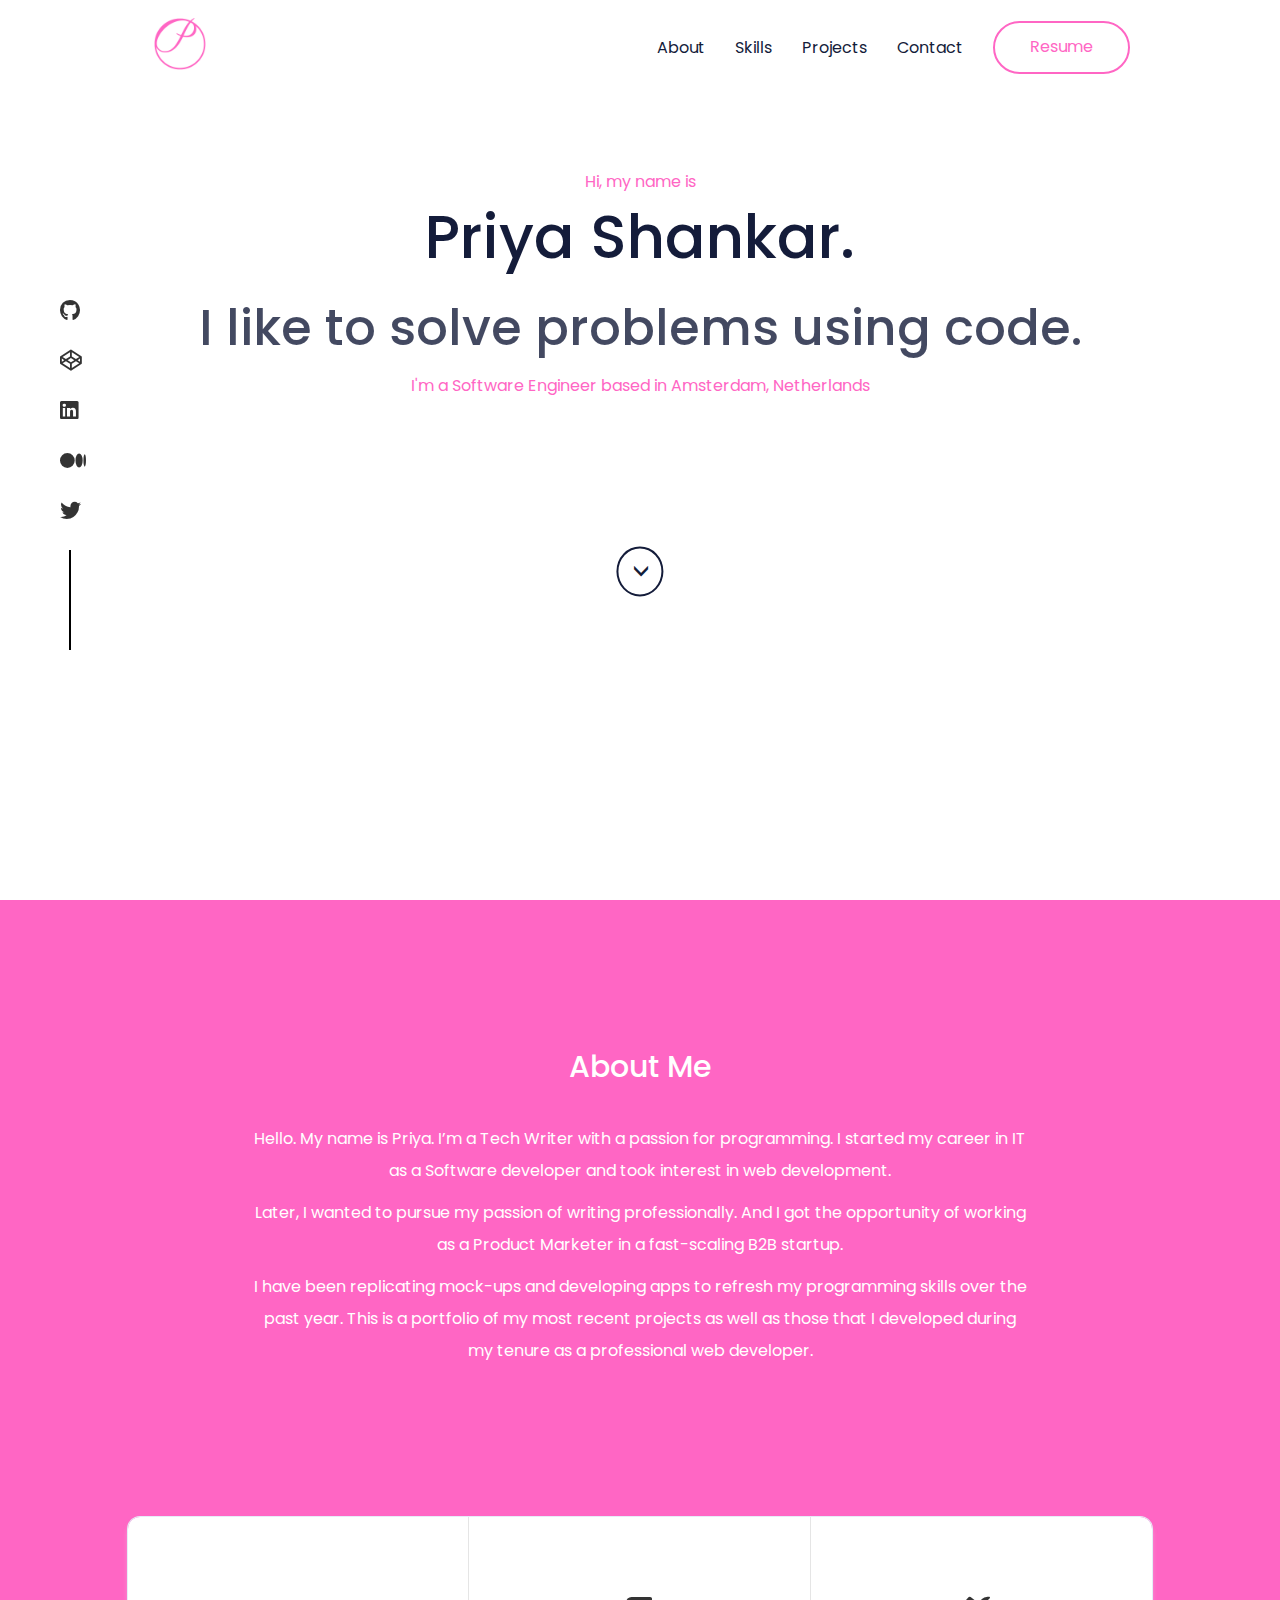
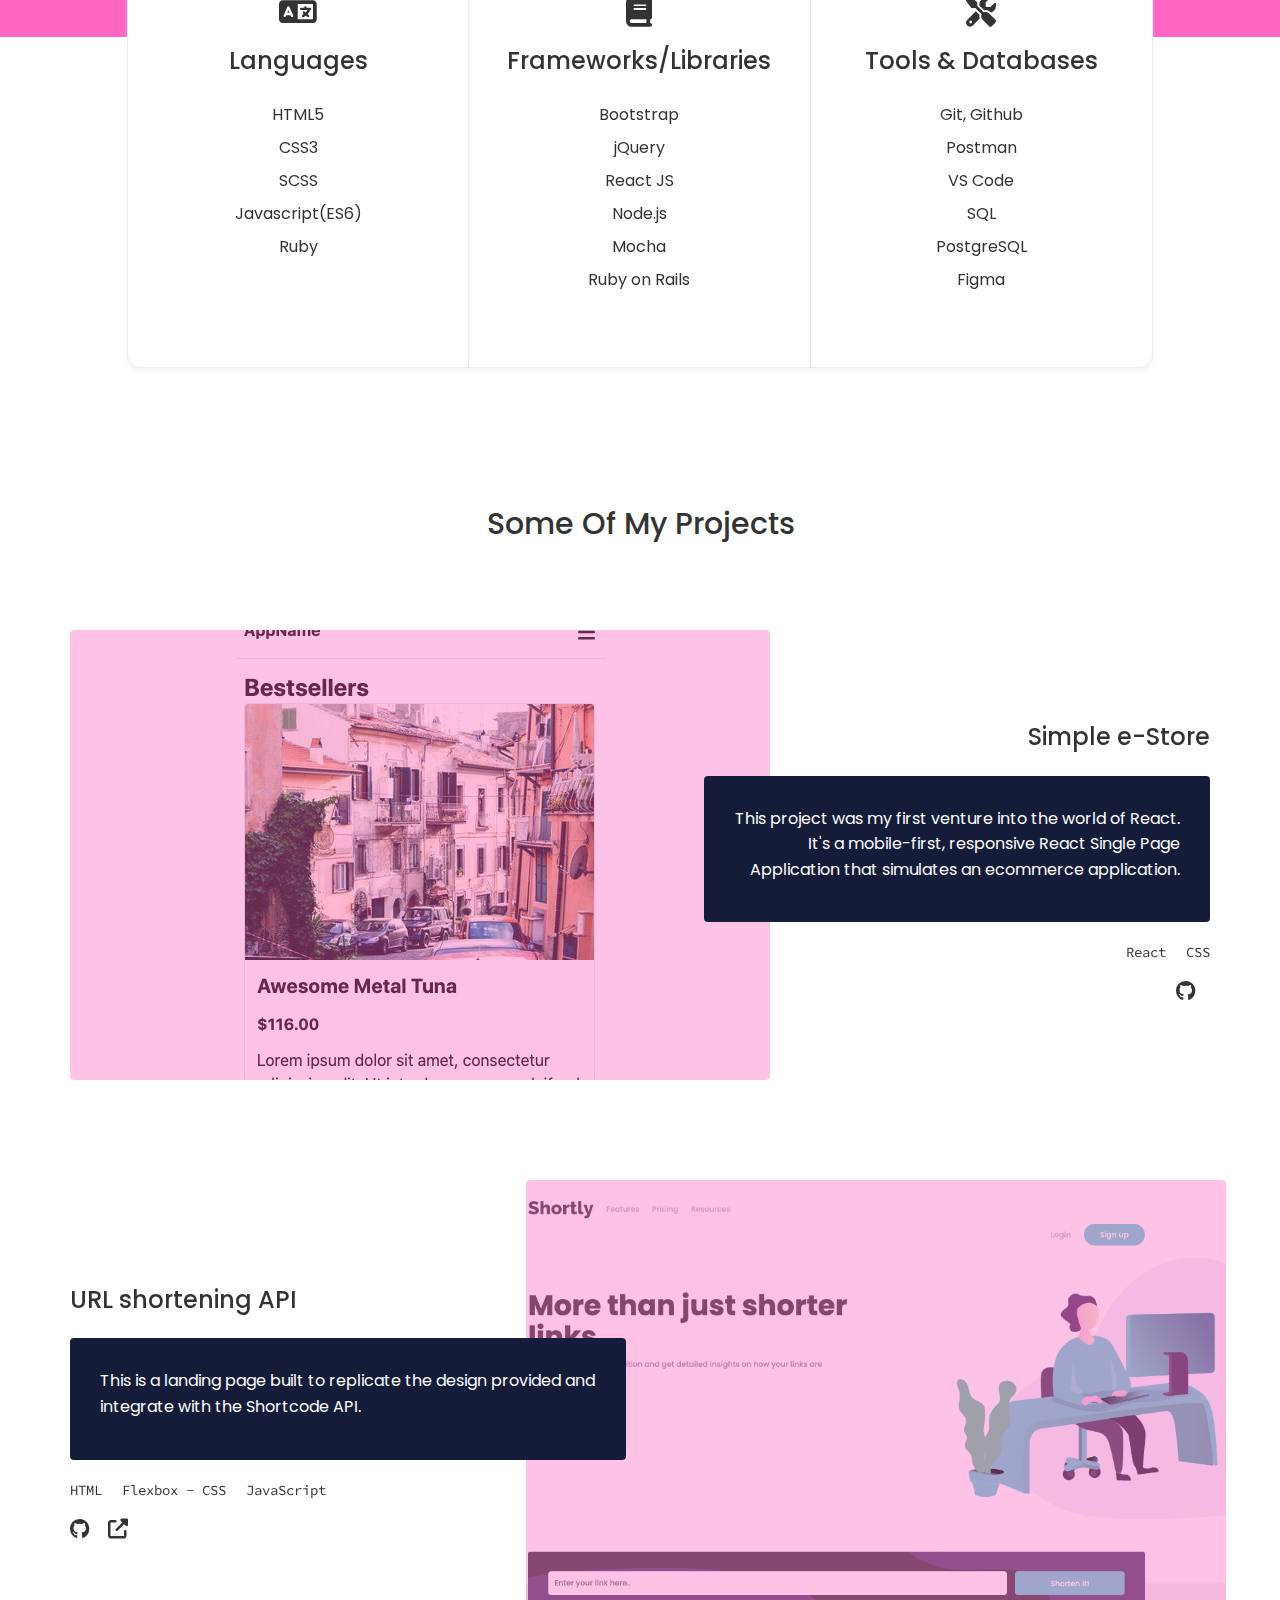
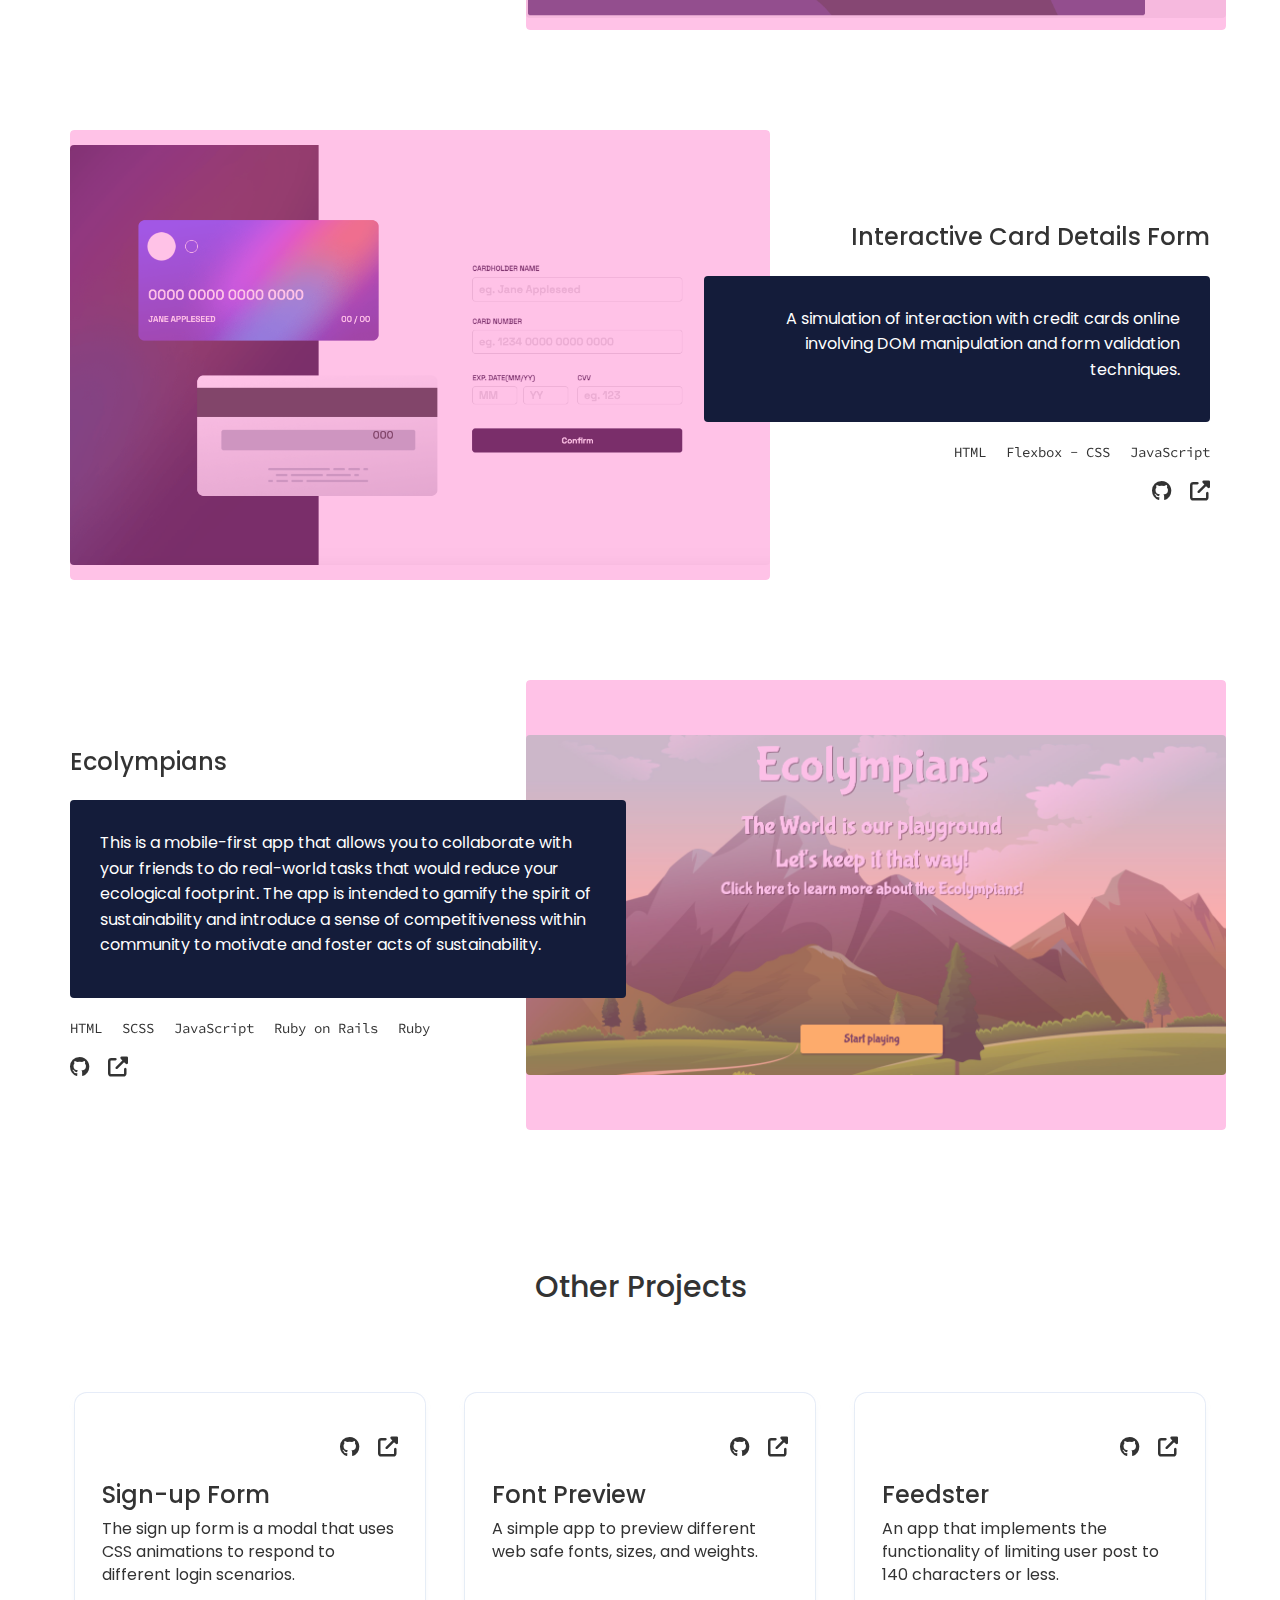
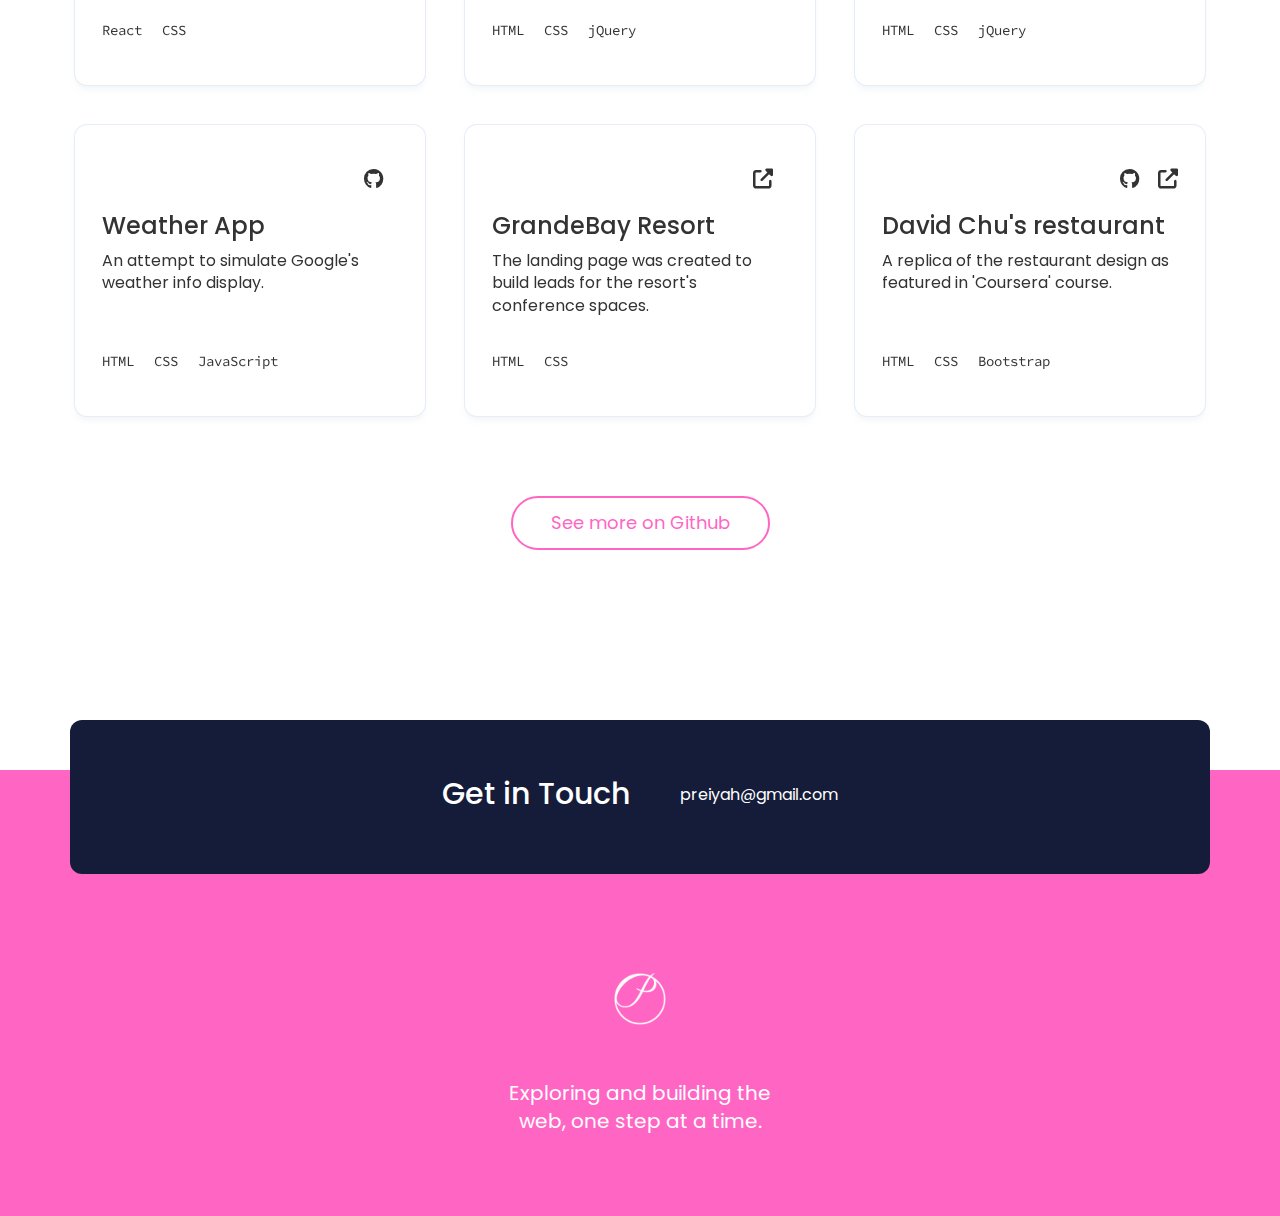
==== commit 695b2c5a: "Update index.html" ====
--- a/index.html
+++ b/index.html
@@ -41,7 +41,7 @@
             <a href="#projects">Projects</a>
             <a href="#get-in-touch">Contact</a>
             <button class="btn-resume">
-              <a href="Resume.pdf" target="_blank">Resume</a>
+              <a href="resume.pdf" target="_blank">Resume</a>
             </button>
           </div>
           <div class="menu-icon-cross">
@@ -75,7 +75,7 @@
         <p>Hi, my name is</p>
         <h1 class="name">Priya Shankar.</h1>
         <h2>I like to solve problems using code.</h2>
-        <p>I'm a Web Developer based in Amsterdam, Netherlands</p>
+        <p>I'm a Software Engineer based in Amsterdam, Netherlands</p>
 
       </div>
       <a class="btn-scroll" href="#about-me">
@@ -100,15 +100,11 @@
         About Me
       </h2>
       <div class="content">
-        <p>Hello. My name is Priya. I’m a developer with 5 years of software engineering experience. A few years into my
-          IT career, I developed interest in web development and gained professional experience as a front-end developer
-          at a marketing agency.</p>
-
-        <p>Recently, I took a refresher course at Le Wagon’s coding bootcamp to strengthen my knowledge in full-stack
-          app development. </p>
-
-        <p>As I continue exploring the ocean of web development, these are some of the technologies I recently learned
-          and built things with - React, Node.js, jQuery.
+        <p>Hello. My name is Priya. I’m a Tech Writer with a passion for programming. I started my career in IT as a Software developer and took interest in web development.</p>
+
+        <p>Later, I wanted to pursue my passion of writing professionally. And I got the opportunity of working as a Product Marketer in a fast-scaling B2B startup. </p>
+
+        <p>I have been replicating mock-ups and developing apps to refresh my programming skills over the past year. This is a portfolio of my most recent projects as well as those that I developed during my tenure as a professional web developer.
 
         </p>
       </div>
@@ -221,7 +217,7 @@
       </div>
 
       <div class="project">
-        <a href="#" target="_blank">
+        <a href="https://impriyashankar.github.io/url-shortening-api/" target="_blank">
           <div class="project-image">
             <img src="images/url-shortening-api.png" alt="URL Shortening API">
             <div class="image-overlay"></div>
@@ -253,7 +249,7 @@
       </div>
 
       <div class="project">
-        <a href="#" target="_blank">
+        <a href="https://impriyashankar.github.io/interactive-cards/" target="_blank">
           <div class="project-image">
             <img src="images/interactive-cards.png" alt="Interactive Cards">
             <div class="image-overlay"></div>
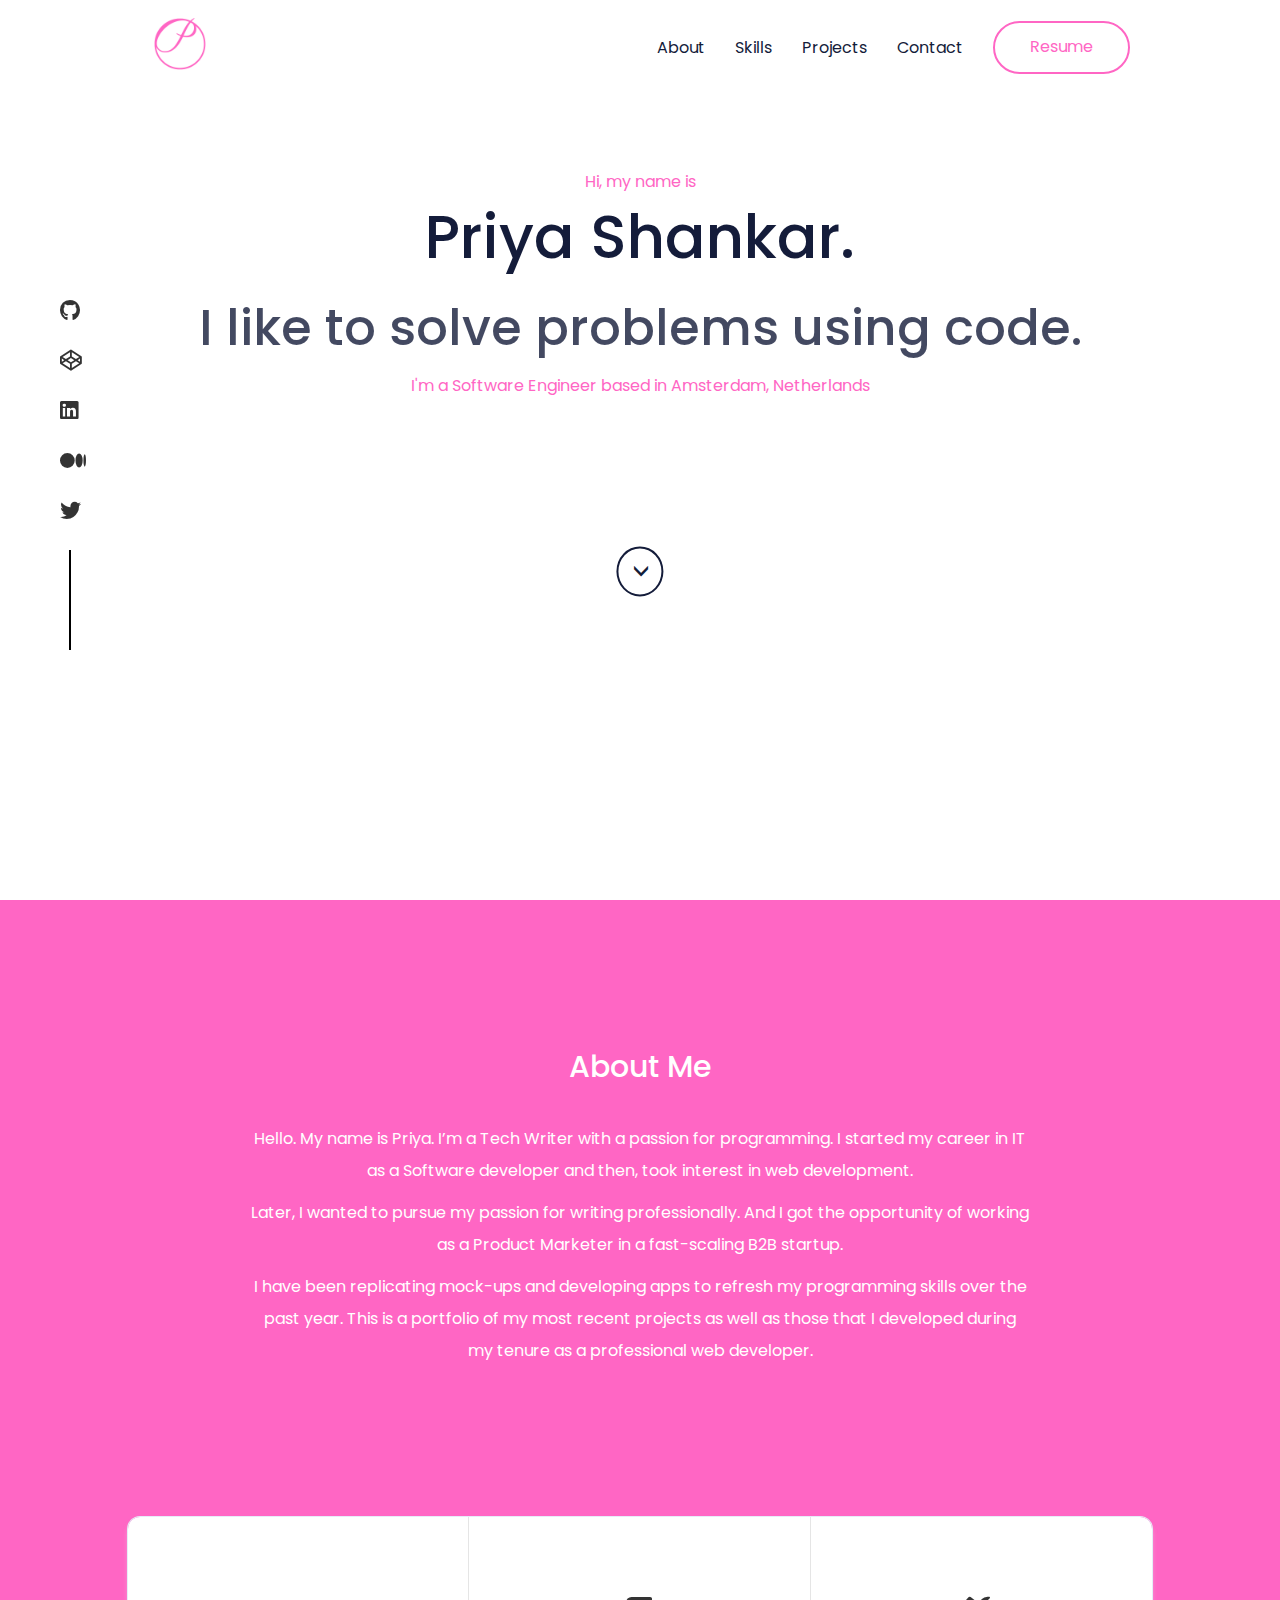
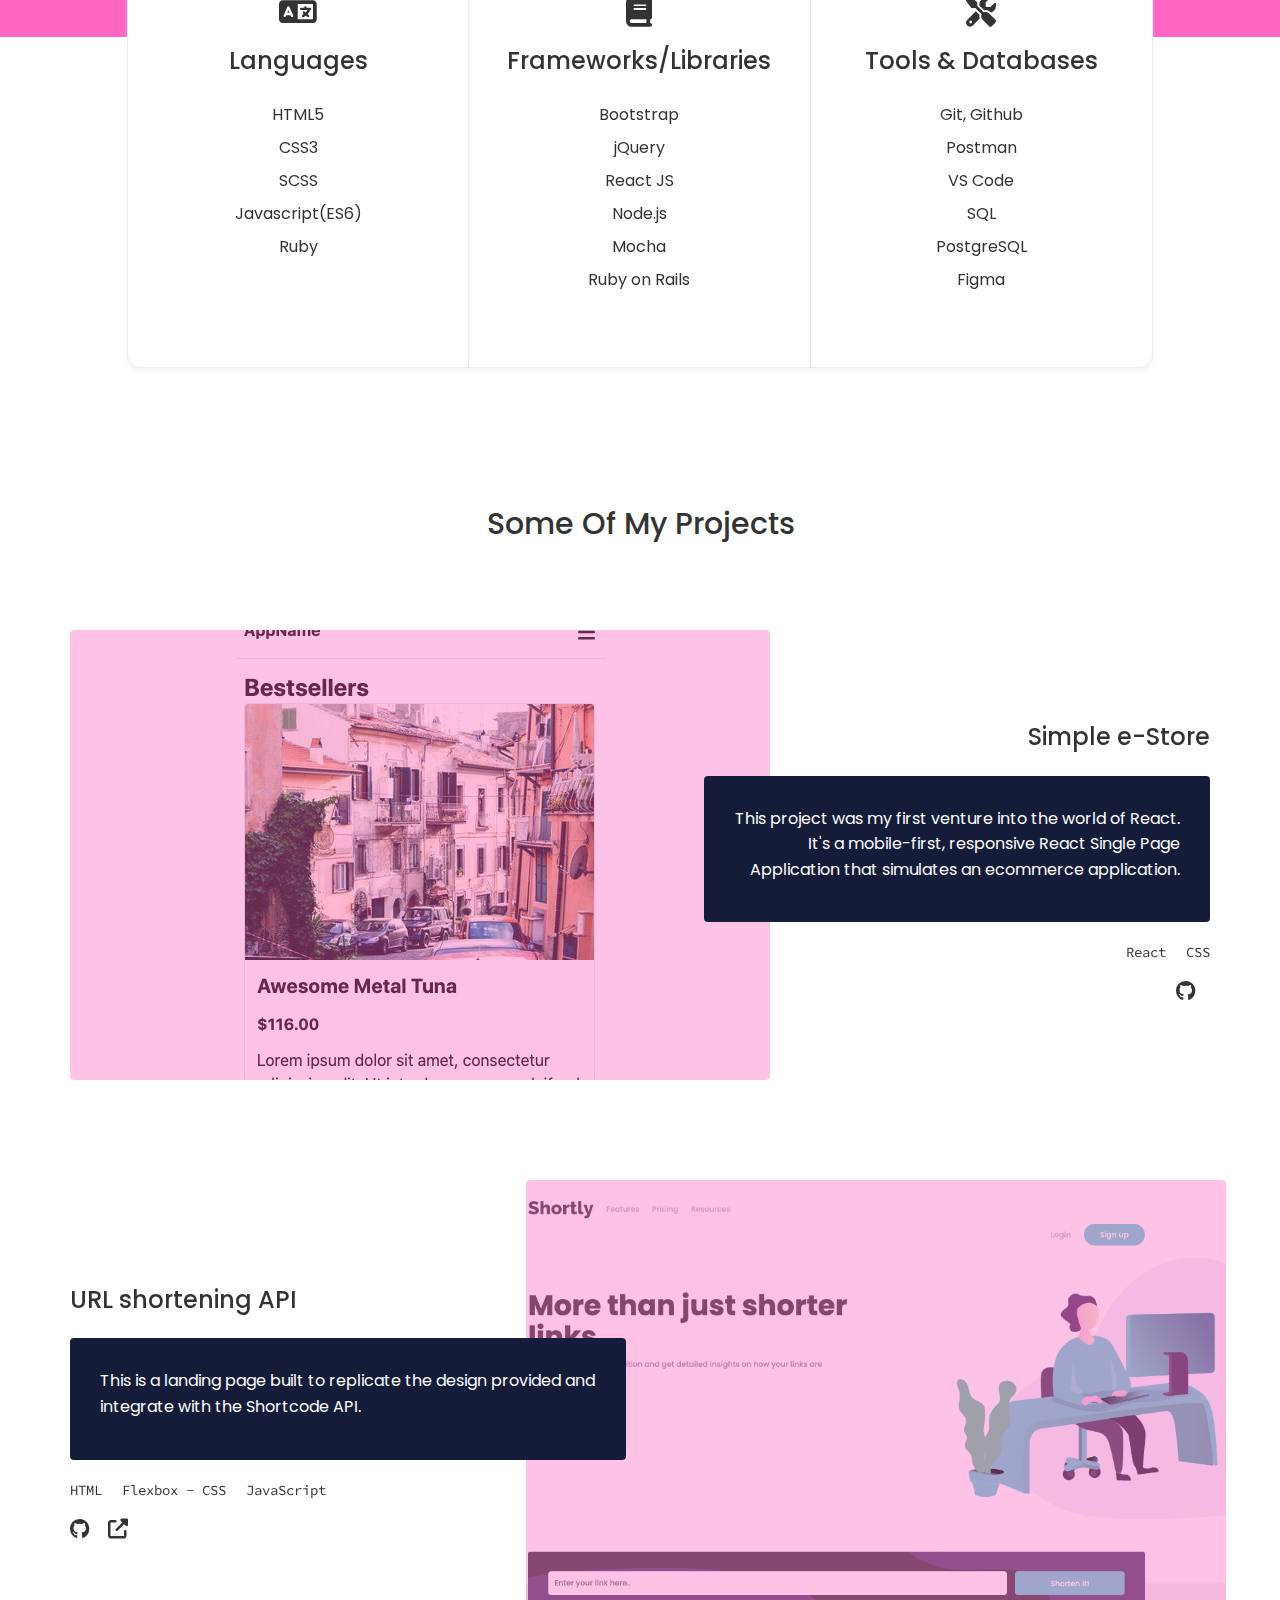
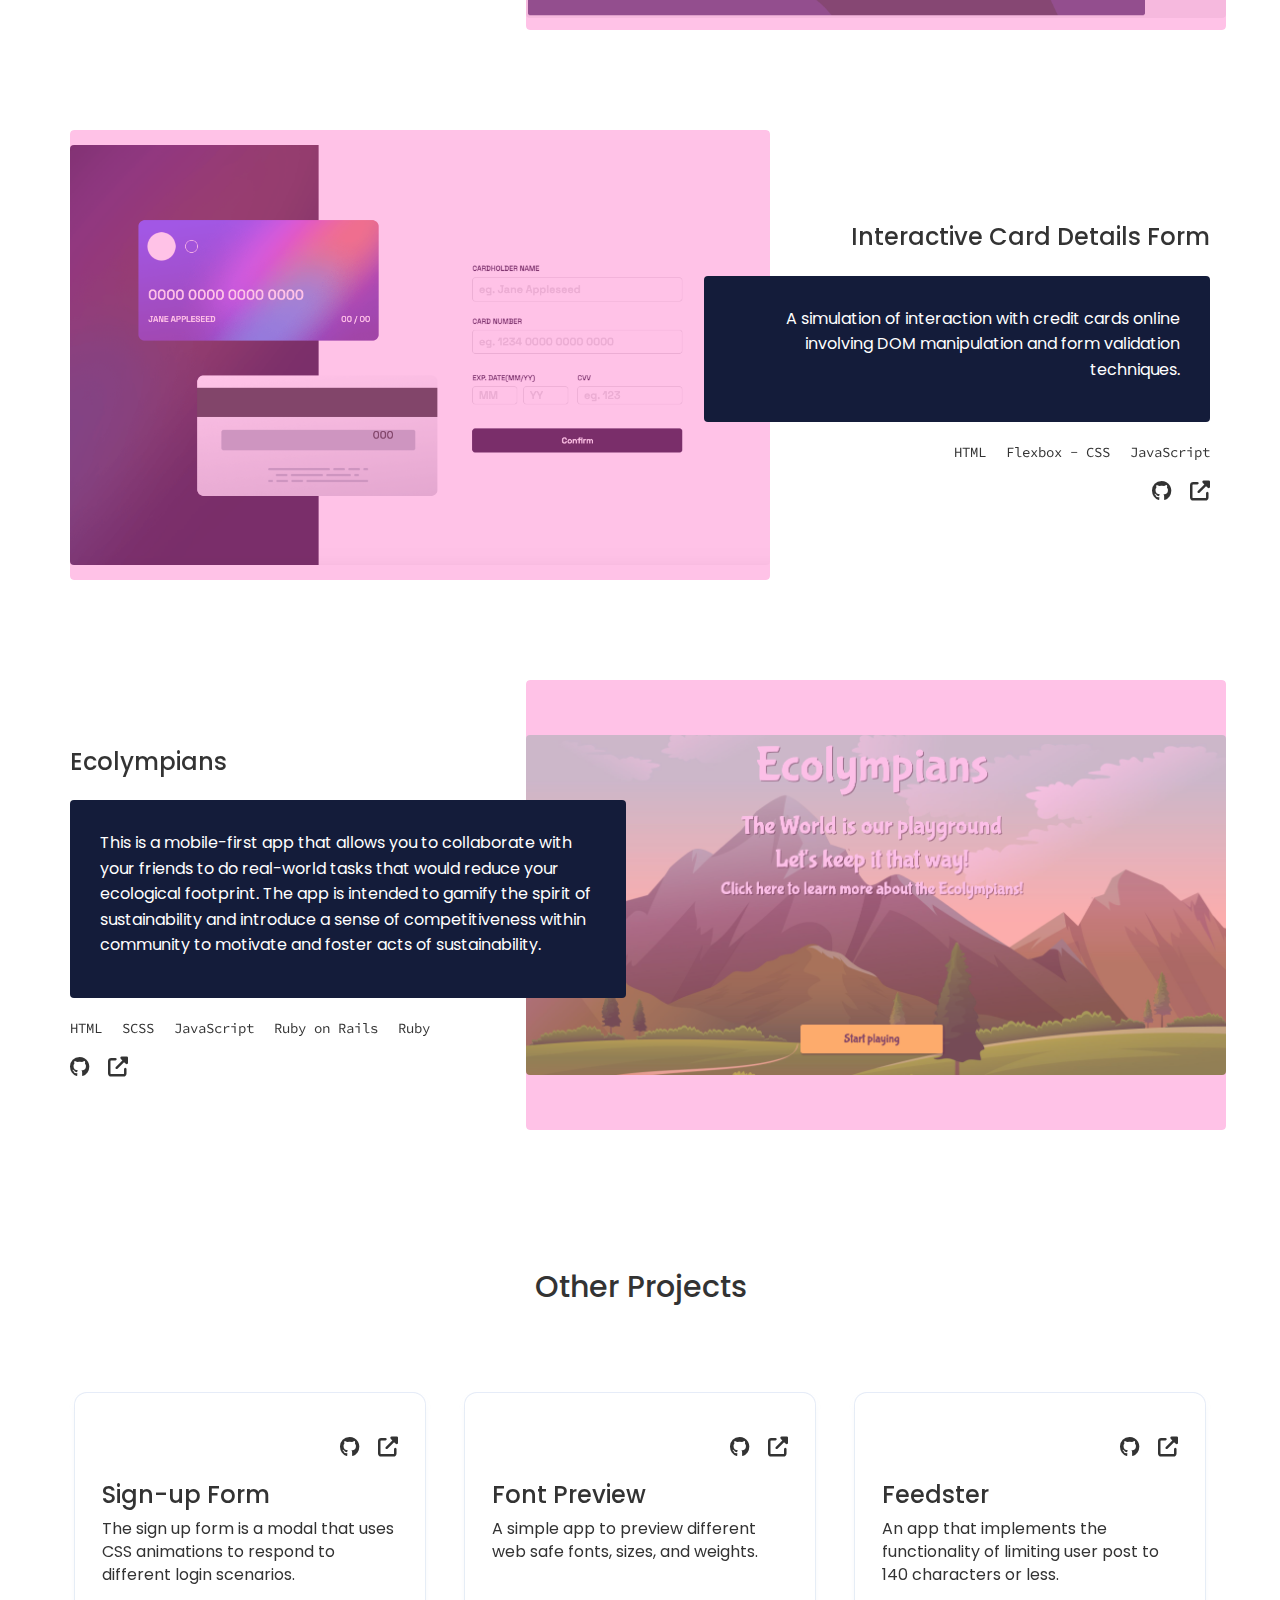
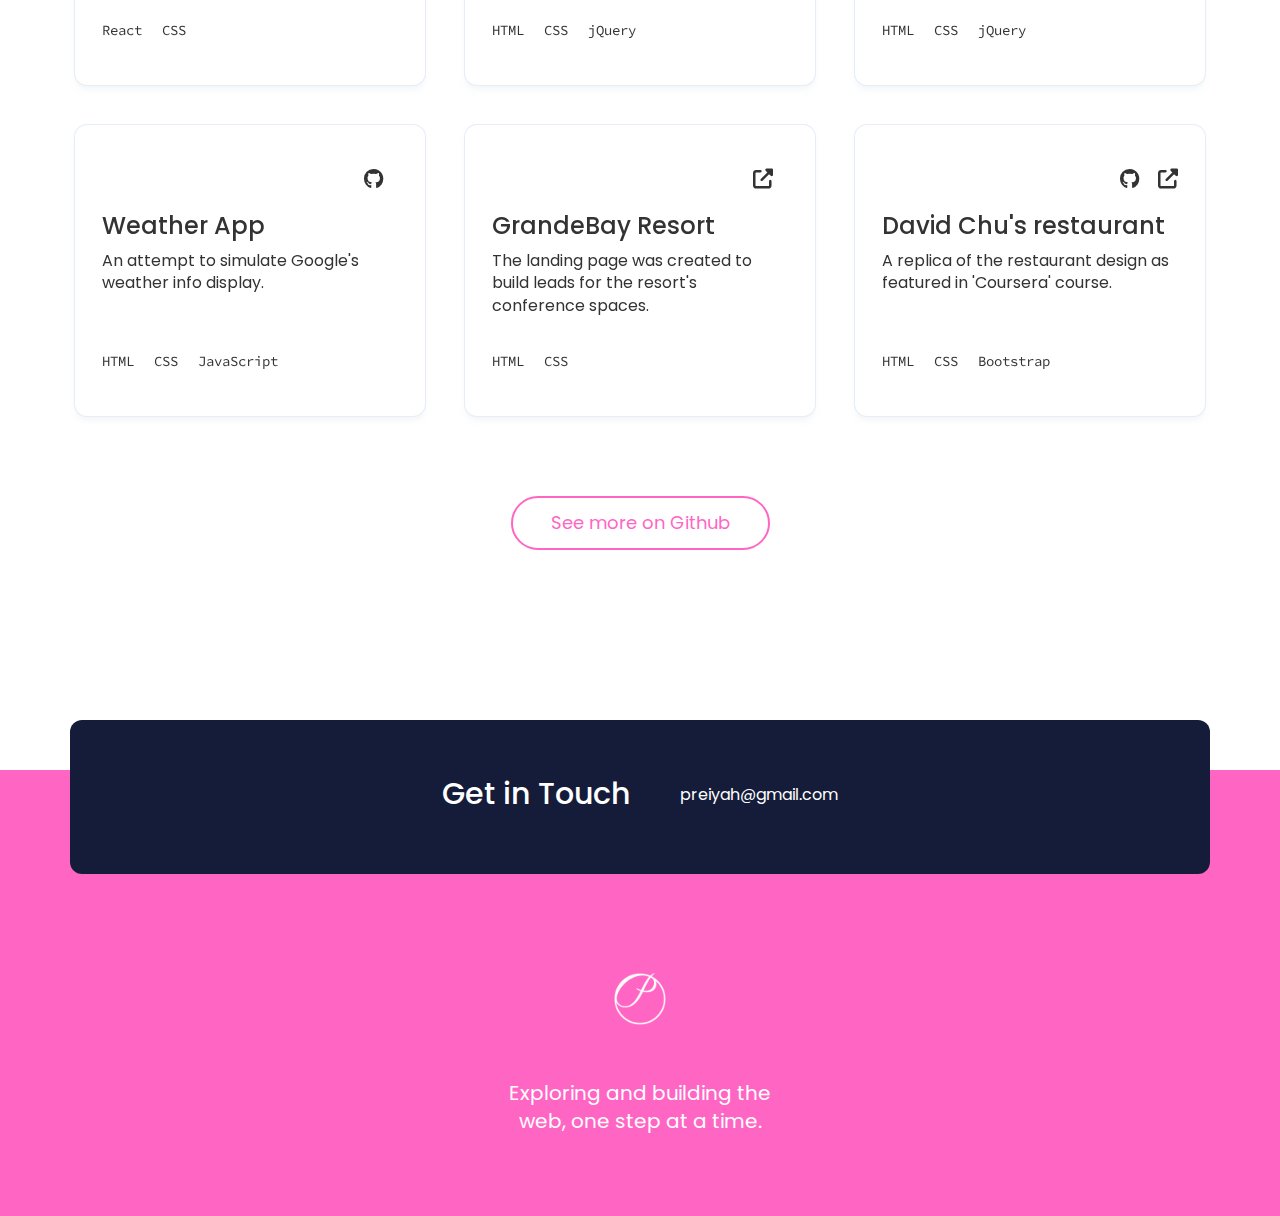
==== commit 9b211d93: "Update index.html" ====
--- a/index.html
+++ b/index.html
@@ -100,9 +100,9 @@
         About Me
       </h2>
       <div class="content">
-        <p>Hello. My name is Priya. I’m a Tech Writer with a passion for programming. I started my career in IT as a Software developer and took interest in web development.</p>
-
-        <p>Later, I wanted to pursue my passion of writing professionally. And I got the opportunity of working as a Product Marketer in a fast-scaling B2B startup. </p>
+        <p>Hello. My name is Priya. I’m a Tech Writer with a passion for programming. I started my career in IT as a Software developer and then, took interest in web development.</p>
+
+        <p>Later, I wanted to pursue my passion for writing professionally. And I got the opportunity of working as a Product Marketer in a fast-scaling B2B startup. </p>
 
         <p>I have been replicating mock-ups and developing apps to refresh my programming skills over the past year. This is a portfolio of my most recent projects as well as those that I developed during my tenure as a professional web developer.
 
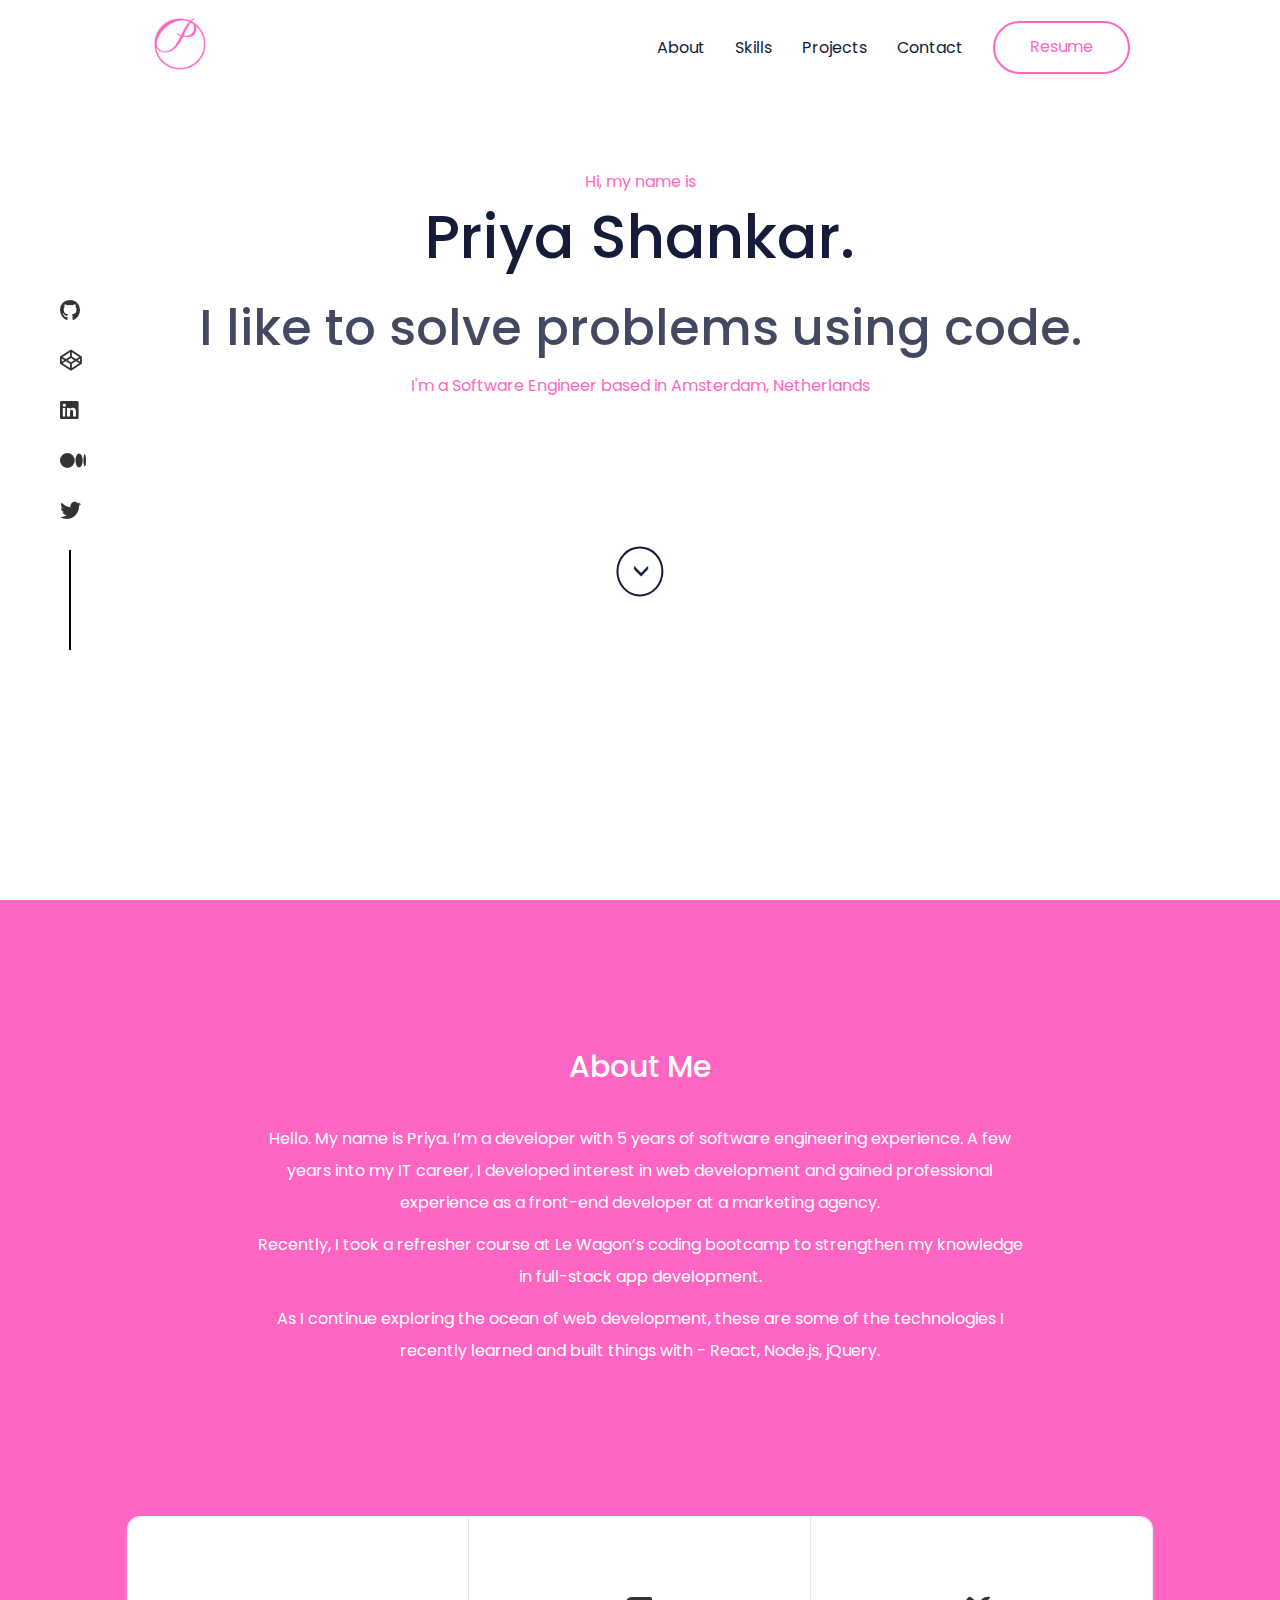
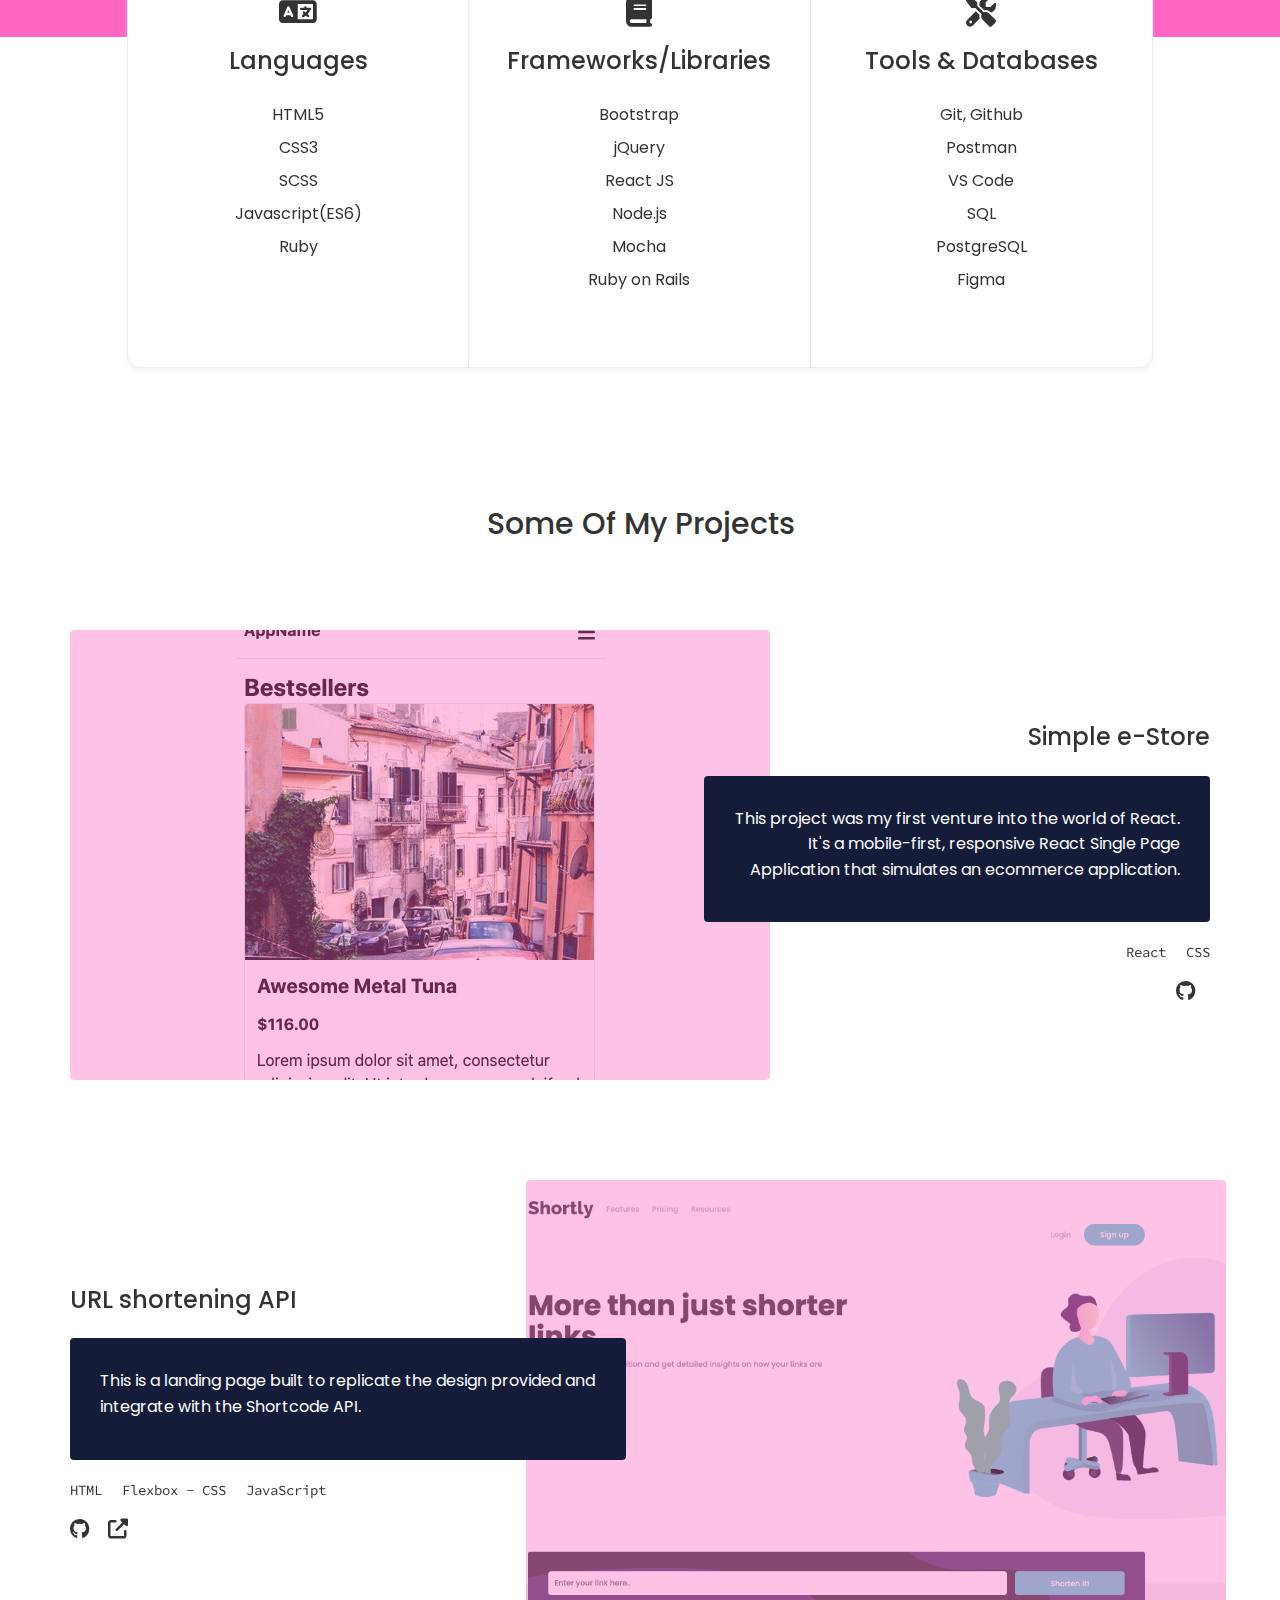
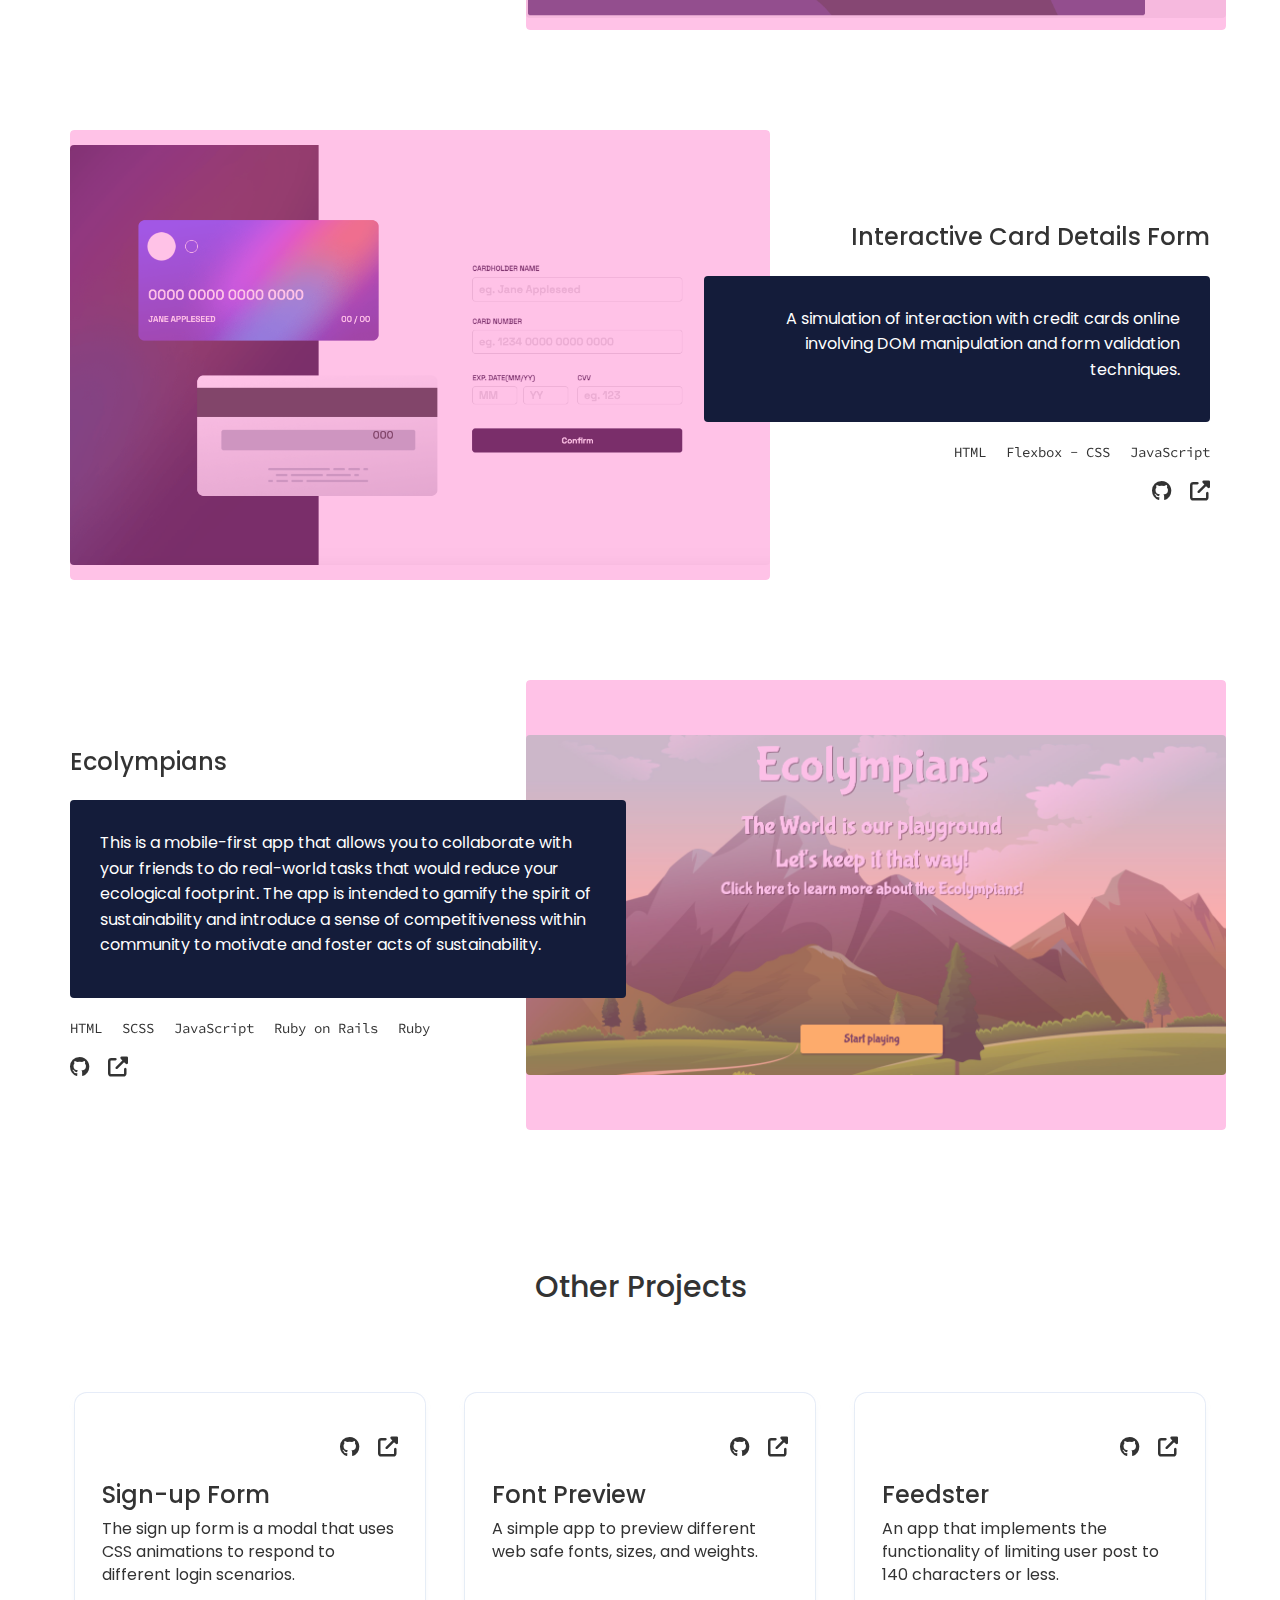
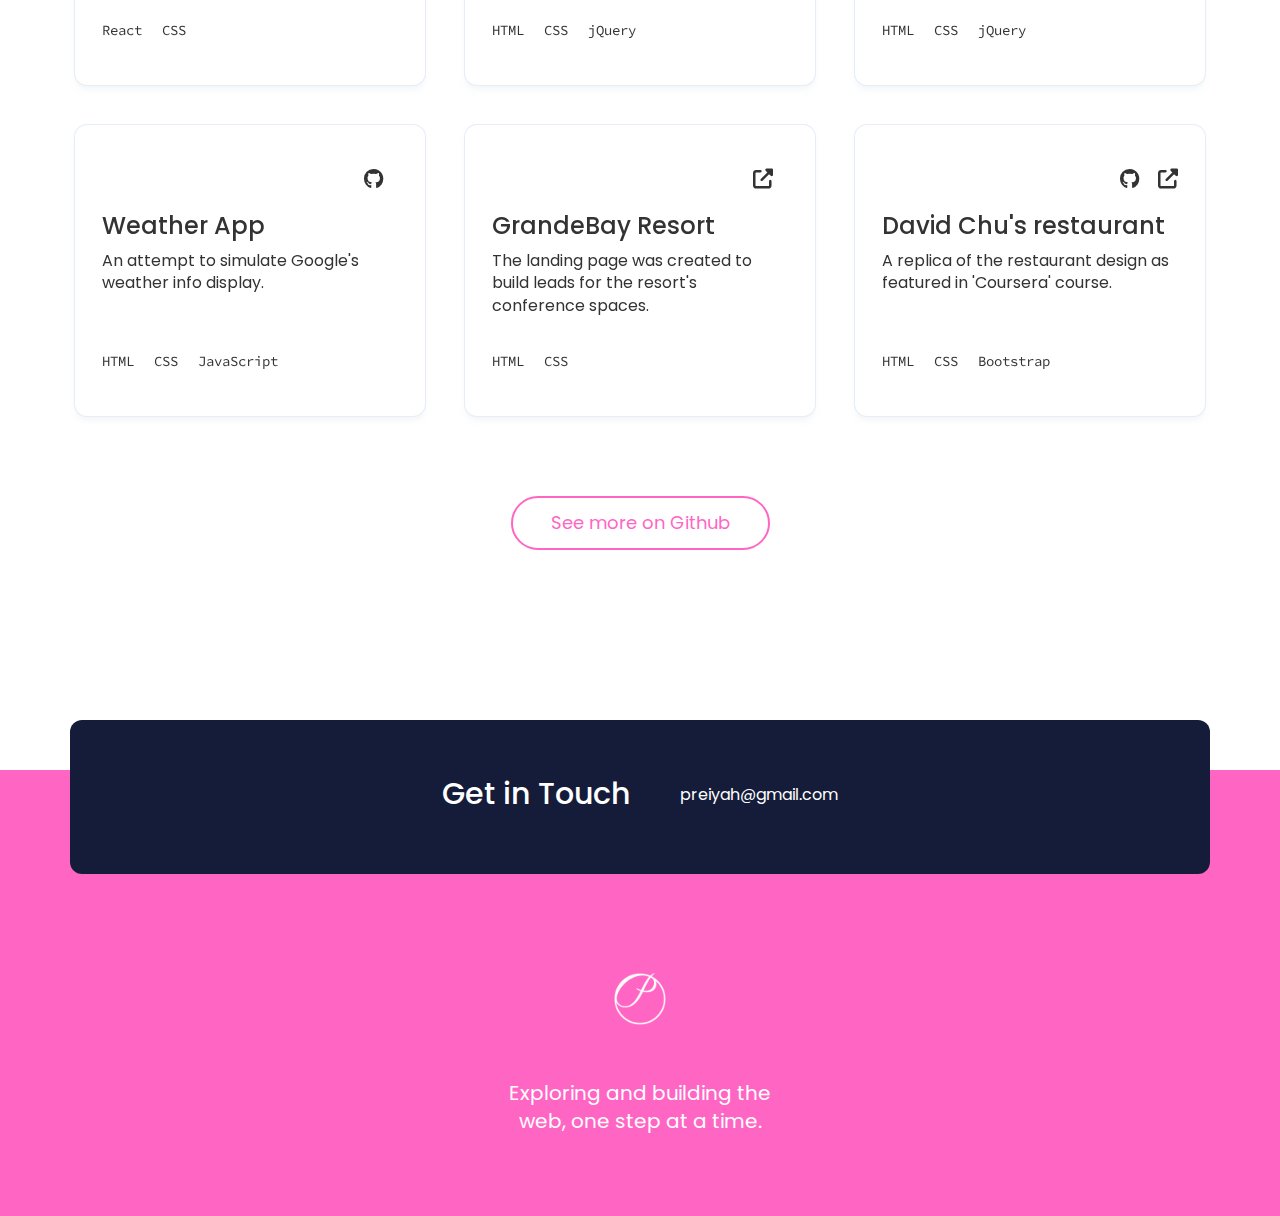
==== commit 647b2ec9: "Update index.html - changed desc from writer to dev" ====
--- a/index.html
+++ b/index.html
@@ -17,7 +17,7 @@
   <link href="https://fonts.googleapis.com/css2?family=Poppins&family=Source+Code+Pro:wght@400&display=swap"
     rel="stylesheet">
   <link rel="stylesheet" href="style.css">
-  <title>Priya Shankar | Web developer</title>
+  <title>Priya Shankar | Software Engineer</title>
 </head>
 
 <body>
@@ -100,13 +100,15 @@
         About Me
       </h2>
       <div class="content">
-        <p>Hello. My name is Priya. I’m a Tech Writer with a passion for programming. I started my career in IT as a Software developer and then, took interest in web development.</p>
-
-        <p>Later, I wanted to pursue my passion for writing professionally. And I got the opportunity of working as a Product Marketer in a fast-scaling B2B startup. </p>
-
-        <p>I have been replicating mock-ups and developing apps to refresh my programming skills over the past year. This is a portfolio of my most recent projects as well as those that I developed during my tenure as a professional web developer.
-
-        </p>
+        <p>Hello. My name is Priya. I’m a developer with 5 years of software engineering experience. A few years into my
+          IT career, I developed interest in web development and gained professional experience as a front-end developer
+          at a marketing agency.</p>
+
+        <p>Recently, I took a refresher course at Le Wagon’s coding bootcamp to strengthen my knowledge in full-stack
+          app development. </p>
+
+        <p>As I continue exploring the ocean of web development, these are some of the technologies I recently learned
+          and built things with - React, Node.js, jQuery.</p>
       </div>
   </section>
 
